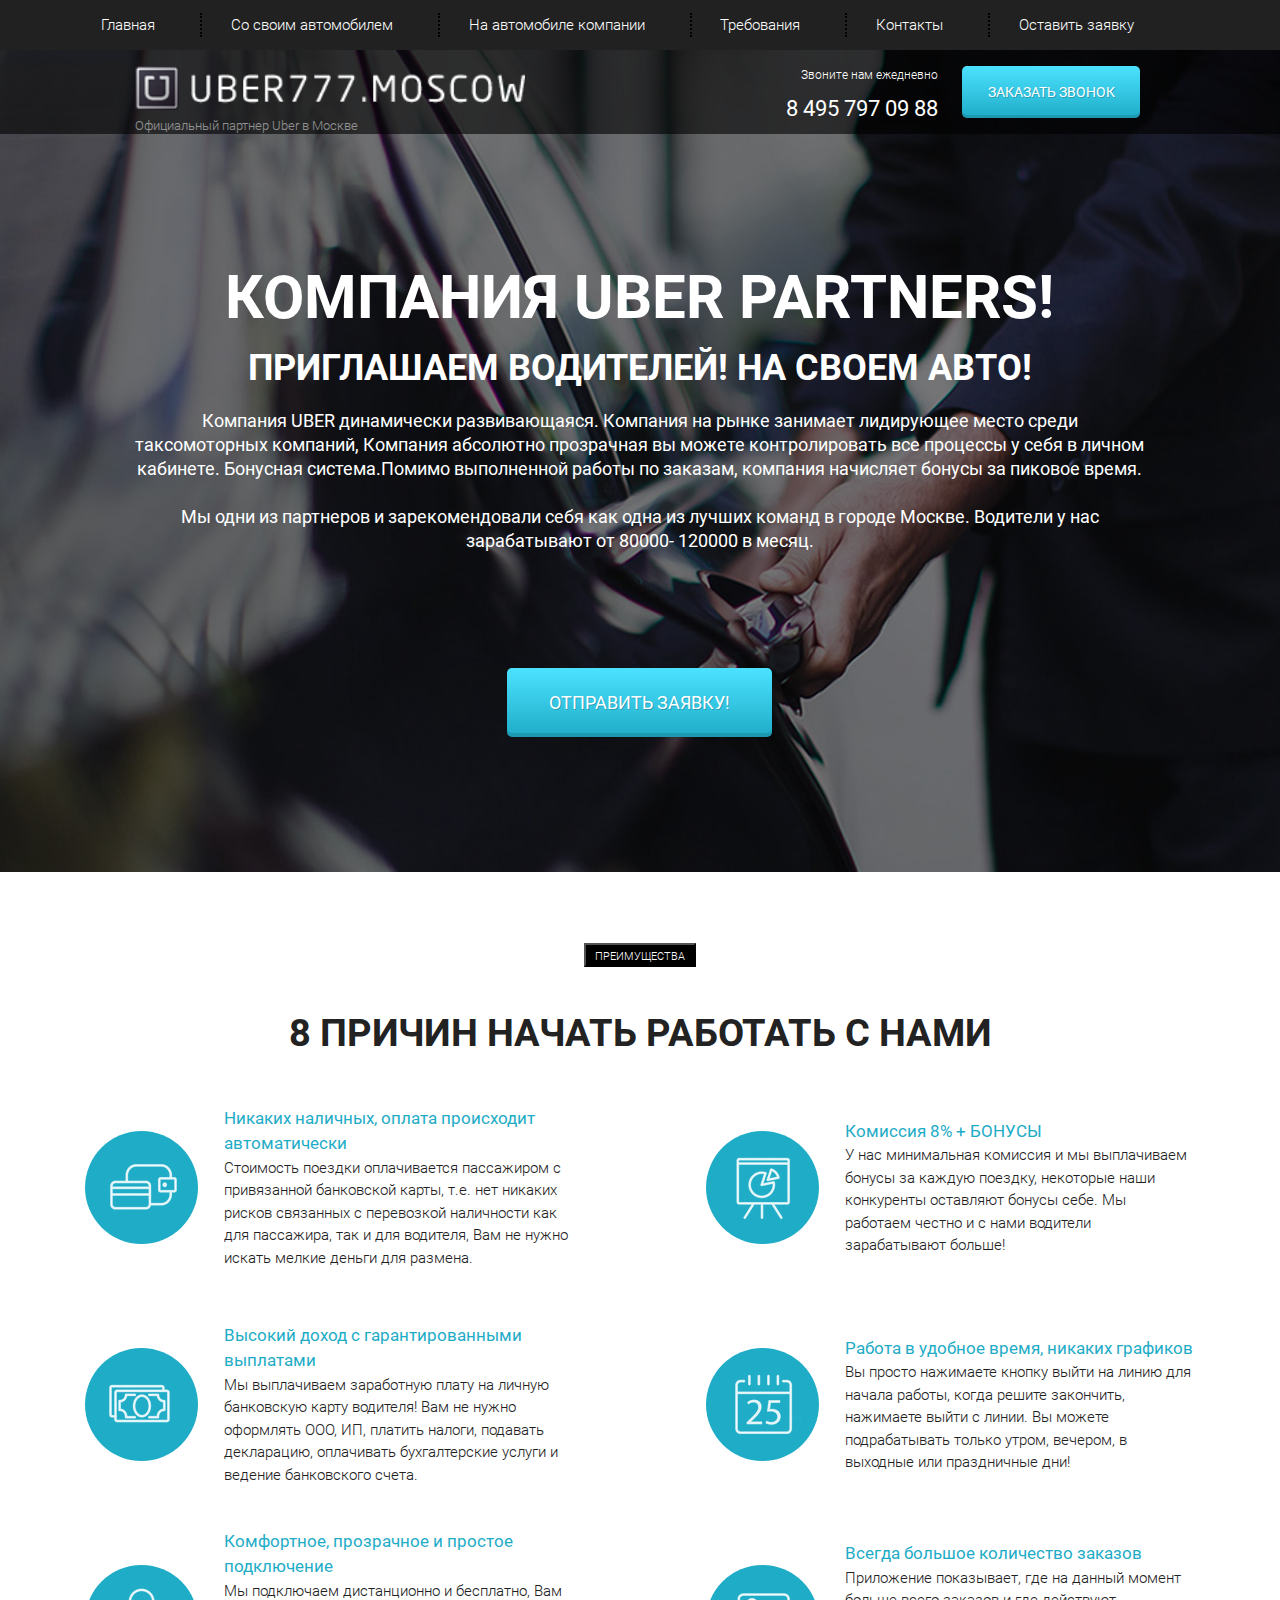
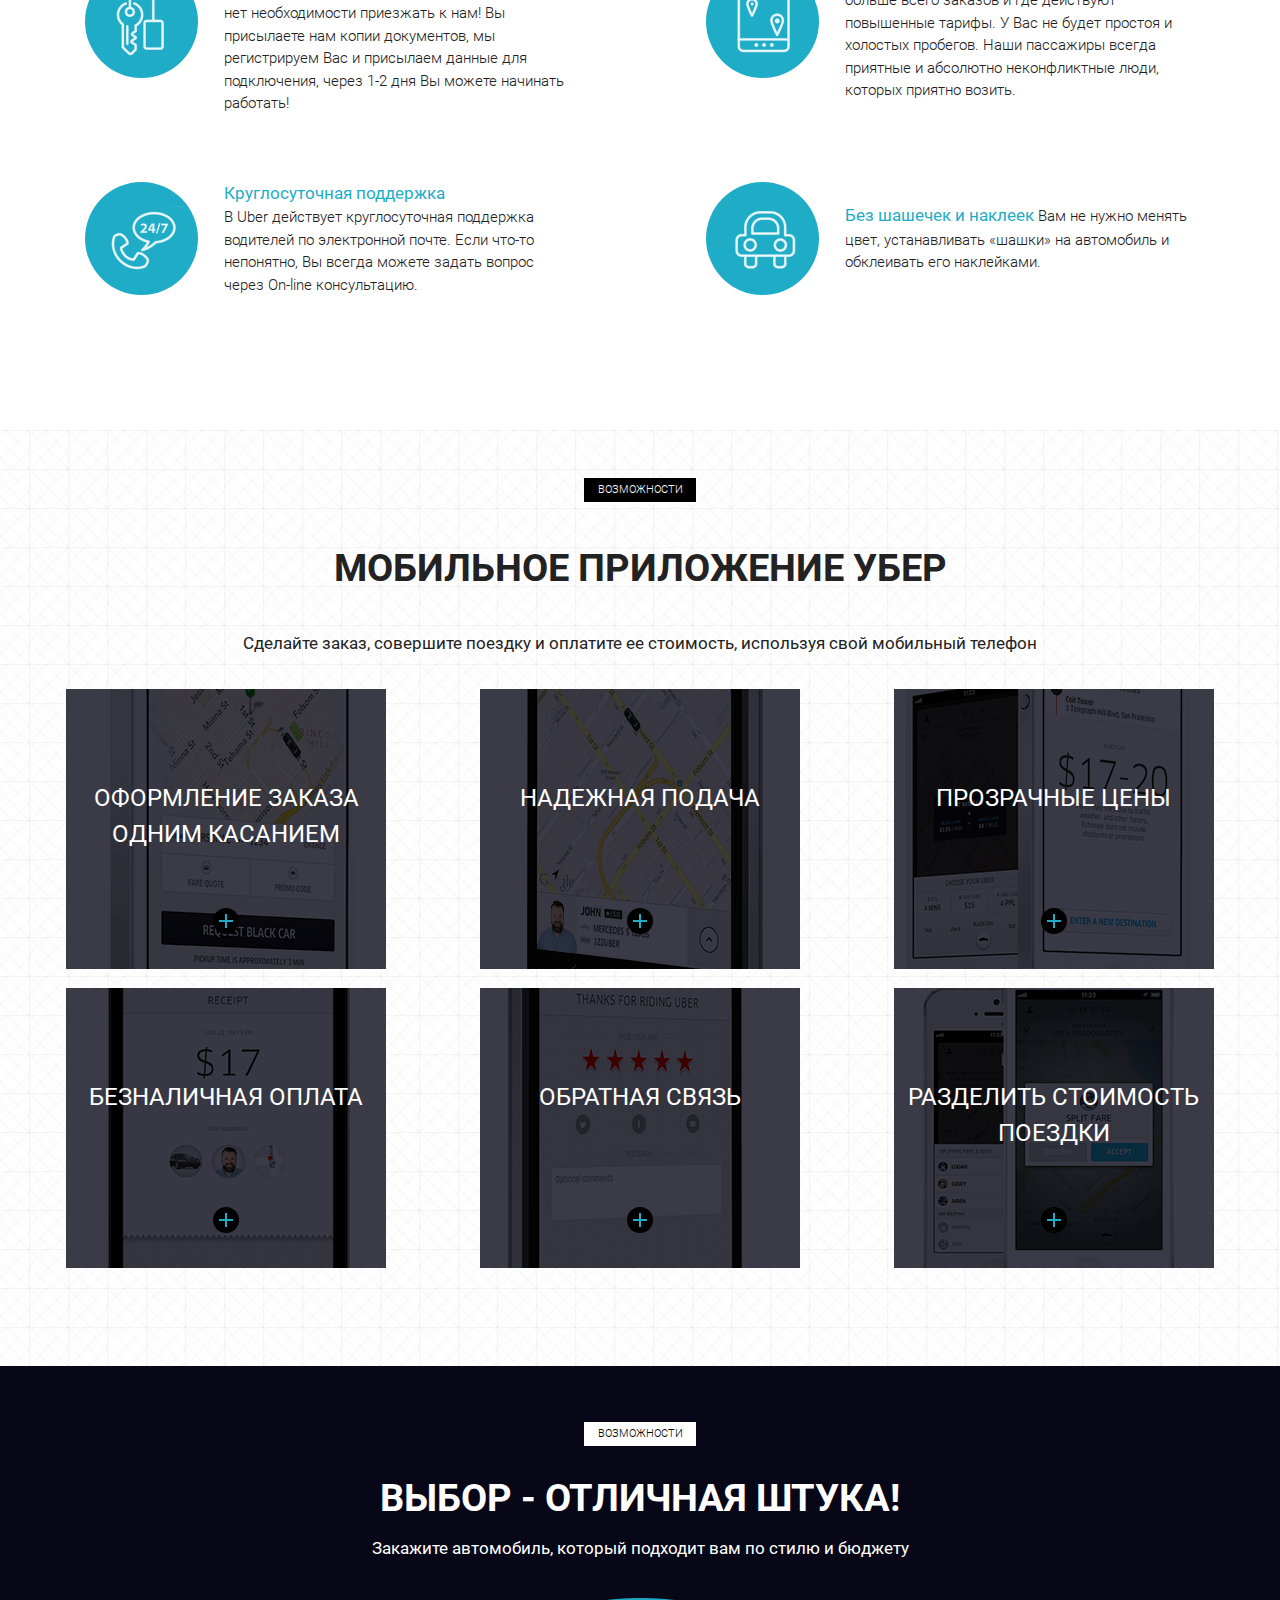
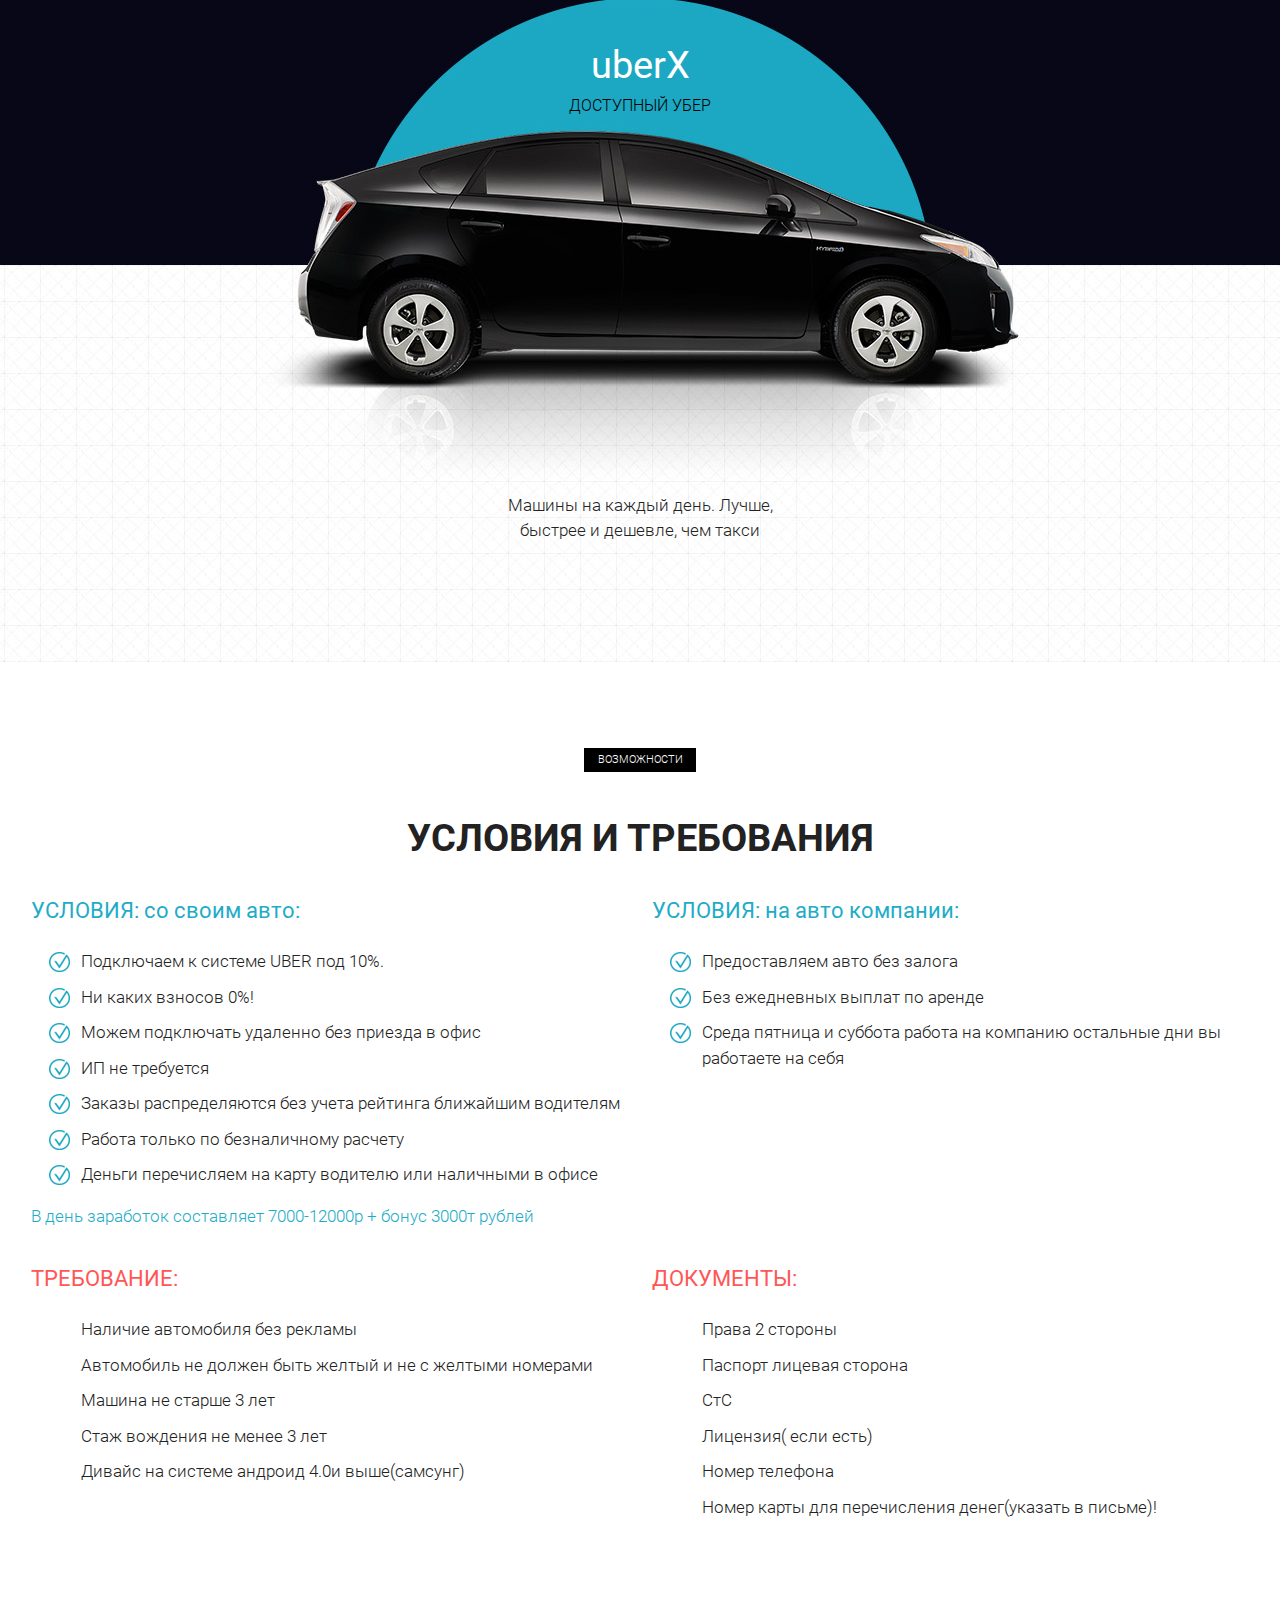
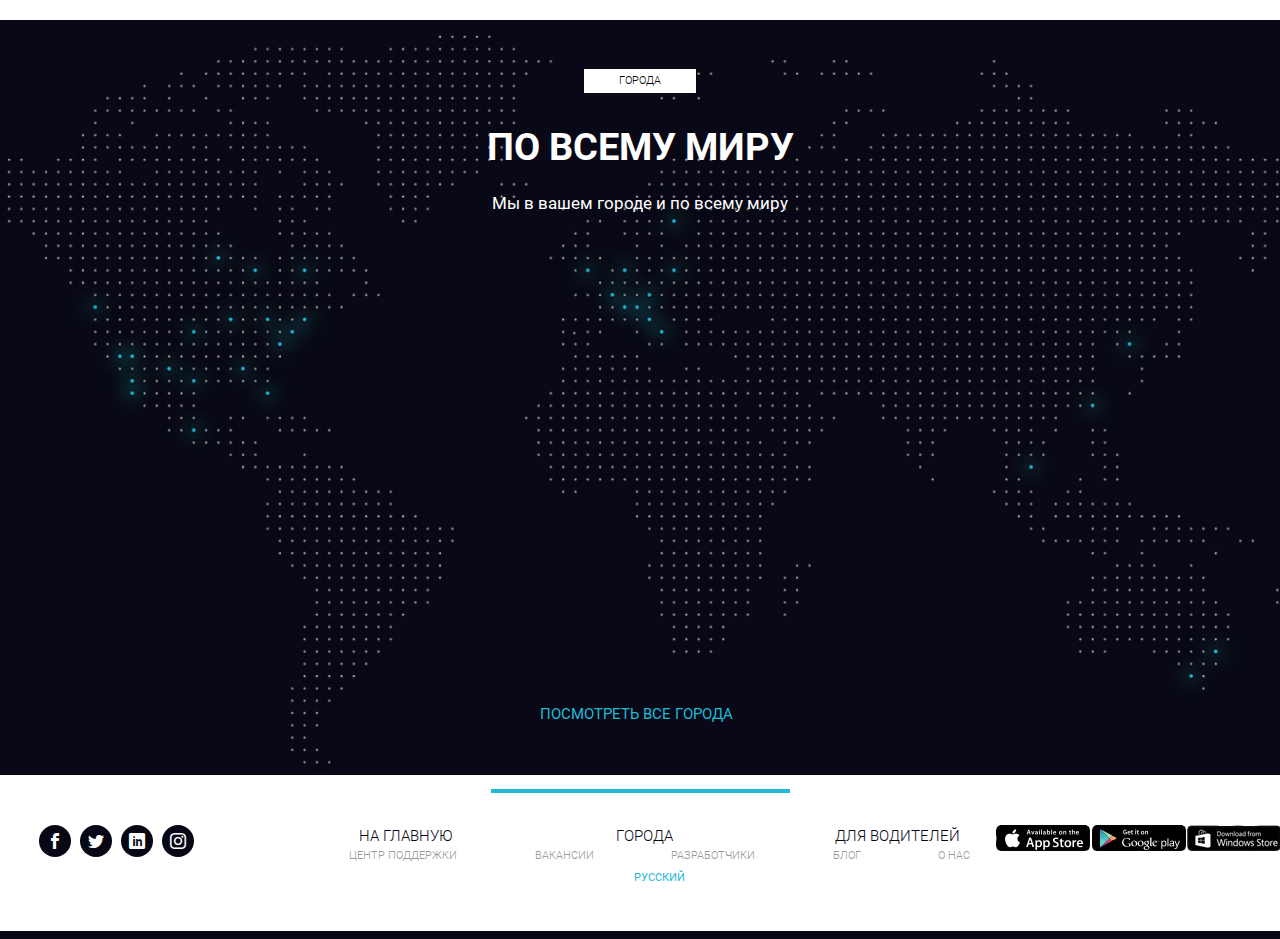
==== index.html @ c5f4f429 "Add files via upload" ====
<!DOCTYPE html>
<html lang="en">
<head>
  <meta charset="UTF-8">
  <meta http-equiv="X-UA-Compatible" content="IE=edge">
  <meta name="viewport" content="width=device-width, initial-scale=1, shrink-to-fit=no">
  <title>Document</title>
  <link rel="shortcut icon" href="img/icons/favicon-32x32.png" type="image/x-icon">
  <link rel="stylesheet" href="css/bootstrap-reboot.min.css">
  <link rel="stylesheet" href="css/bootstrap-grid.min.css">
  <link rel="stylesheet" href="css/fonts.css">
  <link rel="stylesheet" href="css/style.min.css">
</head>
<body>
  <nav>
      <div class="container">
        <ul class="menu">
          <li class="menu_item"><a href="# " class="menu_link">Главная</a></li>
          <li class="menu_item"><a href="#require" class="menu_link">Со своим автомобилем</a></li>
          <li class="menu_item"><a href="#require" class="menu_link">На автомобиле компании</a></li>
          <li class="menu_item"><a href="#" class="menu_link">Требования</a></li>
          <li class="menu_item"><a href="#" class="menu_link">Контакты</a></li>
          <li class="menu_item" id="no_border"><a href="#" class="menu_link">Оставить заявку</a></li>
        </ul>
      </div>
      <div class="hamburger">
        <span></span>
        <span></span>
        <span></span>
      </div>
    </nav>
  <header>
    <div class="subheader">
      <div class="container">
        <div class="row">
          <div class="col-6 col-md-4 offset-md-0 col-lg-4 offset-lg-1">
            <a href="#" class="subheader_logo"><img src="img/uber777_icon.png" alt="logo"></a>
            <div class="xxs-hidden subheader_official">Официальный партнер Uber в Москве</div>
          </div>
          <div class="xs-hidden col-md-3 offset-md-1 col-lg-2 offset-lg-2">
            <div class="subheader_call">Звоните нам ежедневно</div>
            <a href="tel:+74957970988" class="subheader_call_link">8 495 797 09 88</a>
          </div>
          <div class="col-6 col-md-3 col-lg-2">
            <a href="tel:+74957970988" class="xs-visible subheader_call_link">8 495 797 09 88</a>
            <button class="subheader_btn">
              <span class="s_btn_txt">заказать звонок</span> 
            </button>
          </div>
        </div>
      </div>
    </div>
  </header>

  <section class="promo">
    <div class="container">
      <div class="row">
        <div class="col-md-12 col-lg-10 offset-lg-1">
          <h1 class="promo_header">
            КОМПАНИЯ UBER PARTNERS!</h1>
          <h2 class="promo_subheader">ПРИГЛАШАЕМ ВОДИТЕЛЕЙ! НА СВОЕМ АВТО!</h2>
          <div class="xxs-hidden promo_descr">Компания UBER динамически развивающаяся. Компания 
              на рынке занимает лидирующее место среди таксомоторных компаний, Компания 
              абсолютно прозрачная вы можете контролировать все процессы у себя в личном 
              кабинете. Бонуcная система.Помимо выполненной работы по заказам, компания 
              начисляет бонусы за пиковое время.
              <br><br>
              Мы одни из партнеров и зарекомендовали себя как одна из лучших команд в 
              городе Москве. Водители у нас зарабатывают от 80000- 120000 в месяц.
          </div>
          <button class="promo_btn">ОТПРАВИТЬ ЗАЯВКУ!</button>
        </div>
      </div>
    </div>
  </section>
  <section class="advantages">
    <div class="container">
      <button class="label">преимущества</button>
      <h2 class="title">8 причин начать работать с нами</h2>
      <div class="row">
        <div class="col-12 col-md-6">
          <div class="adv_itm"><div class="adv_round"><img src="img/icons/adv_icons/1_icon.png" alt="icon" class="adv_icon"></div>
          <div class="adv_descr"><span class="adv_subh">Никаких наличных, оплата происходит автоматически</span>  <br>
          Стоимость поездки оплачивается пассажиром с привязанной 
          банковской карты, т.е. нет никаких рисков связанных с 
          перевозкой наличности как для пассажира, так и для 
          водителя, Вам не нужно искать мелкие деньги для размена.
          </div>
        </div>
          <div class="adv_itm"><div class="adv_round"><img src="img/icons/adv_icons/2_icon.png" alt="icon" class="adv_icon"></div>
           <div class="adv_descr"><span class="adv_subh">Высокий доход с гарантированными выплатами</span> <br>
          Мы выплачиваем заработную плату на личную банковскую карту водителя! Вам 
          не нужно оформлять ООО, ИП, платить налоги, подавать декларацию, оплачивать 
          бухгалтерские услуги и ведение банковского счета.
          </div>
        </div>
          <div class="adv_itm"><div class="adv_round"><img src="img/icons/adv_icons/3_icon.png" alt="icon" class="adv_icon"></div>
            <div class="adv_descr"><span class="adv_subh">Комфортное, прозрачное и простое подключение</span>  <br>
            Мы подключаем дистанционно и бесплатно, Вам нет необходимости приезжать к нам! 
            Вы присылаете нам копии документов, мы регистрируем Вас и присылаем данные для 
            подключения, через 1-2 дня Вы можете начинать работать!
            </div>
          </div>
          <div class="adv_itm"><div class="adv_round"><img src="img/icons/adv_icons/4_icon.png" alt="icon" class="adv_icon"></div>
            <div class="adv_descr"><span class="adv_subh">Круглосуточная поддержка</span> <br>
            В Uber действует круглосуточная поддержка водителей по электронной почте. 
            Если что-то непонятно, Вы всегда можете задать вопрос через On-line консультацию.
            </div>
          </div>
        </div>
        <div class="col-12 col-md-6">
          <div class="adv_itm"><div class="adv_round"><img src="img/icons/adv_icons/5_icon.png" alt="icon" class="adv_icon"></div>
            <div class="adv_descr"><span class="adv_subh">Комиссия 8% + БОНУСЫ</span> <br>
            У нас минимальная комиссия и мы выплачиваем бонусы за каждую поездку, 
            некоторые наши конкуренты оставляют бонусы себе. Мы работаем честно 
            и с нами водители зарабатывают больше!
            </div>
          </div>
          <div class="adv_itm"><div class="adv_round"><img src="img/icons/adv_icons/6_icon.png" alt="icon" class="adv_icon"></div>
            <div class="adv_descr"><span class="adv_subh">Работа в удобное время, никаких графиков</span> <br>
            Вы просто нажимаете кнопку выйти на линию для начала работы, когда решите закончить, 
            нажимаете выйти с линии. Вы можете подрабатывать только утром, вечером, в выходные 
            или праздничные дни!
            </div>
          </div>
          <div class="adv_itm"><div class="adv_round"><img src="img/icons/adv_icons/7_icon.png" alt="icon" class="adv_icon"></div>
            <div class="adv_descr"><span class="adv_subh">Всегда большое количество заказов</span> <br>
            Приложение показывает, где на данный момент больше всего заказов и где действуют 
            повышенные тарифы. У Вас не будет простоя и холостых пробегов. Наши пассажиры 
            всегда приятные и абсолютно неконфликтные люди, которых приятно возить.
            </div>
          </div>
          <div class="adv_itm"><div class="adv_round"><img src="img/icons/adv_icons/8_icon.png" alt="icon" class="adv_icon"></div>
            <div class="adv_descr"><span class="adv_subh">Без шашечек и наклеек</span> 
            Вам не нужно менять цвет, устанавливать «шашки» на автомобиль и обклеивать его наклейками.
            </div>
          </div>
        </div>
      </div>
    </div>
  </section>

  <section class="mbl">
    <div class="container">
      <div class="label">Возможности</div>
      <h2 class="title">мобильное приложение убер</h2>
      <div class="subtitle">Сделайте заказ, совершите поездку и 
        оплатите ее стоимость, используя свой мобильный телефон</div>
        <div class="row">
          <div class="col-md-4">
            <div class="mbl_itm mbl_itm_1">
              <div class="mbl_itm_sbtl">оформление заказа одним касанием</div>
              <div class="mbl_itm_pls"></div>
            </div>
          </div>
          <div class="col-md-4">
            <div class="mbl_itm mbl_itm_2">
              <div class="mbl_itm_sbtl">надежная подача</div>
              <div class="mbl_itm_pls"></div>
            </div>
          </div>
          <div class="col-md-4">
            <div class="mbl_itm mbl_itm_3">
              <div class="mbl_itm_sbtl">прозрачные цены</div>
              <div class="mbl_itm_pls"></div>
            </div>
          </div>
          <div class="col-md-4">
            <div class="mbl_itm mbl_itm_4">
              <div class="mbl_itm_sbtl">безналичная оплата</div>
              <div class="mbl_itm_pls"></div>
            </div>
          </div>
          <div class="col-md-4">
            <div class="mbl_itm mbl_itm_5">
              <div class="mbl_itm_sbtl">обратная связь</div>
              <div class="mbl_itm_pls"></div>
            </div>
          </div>
          <div class="col-md-4">
            <div class="mbl_itm mbl_itm_6">
              <div class="mbl_itm_sbtl">разделить
                стоимость поездки</div>
              <div class="mbl_itm_pls"></div>
            </div>
          </div>
        </div>
    </div>
  </section>

  <section class="oppies">
    <div class="container">
      <div class="label">Возможности</div>
      <h2 class="xxs-hidden title">Выбор - отличная штука!</h2>
      <div class="xxs-hidden subtitle">Закажите автомобиль, который подходит вам по стилю и бюджету</div>
      <div class="sbsbtl">uberX</div>
      <div class="sbsbtl_2">доступный убер</div>
      <div class="undtl">Машины на каждый день.
        Лучше, быстрее и дешевле, чем такси</div>
    </div>

  </section>

  <section class="require" id="require">
    <div class="container">
      <div class="label">Возможности</div>
      <h2 class="title">условия и требования</h2>
      <div class="row">
        <div class="col-md-6">
          <div class="require_title">УСЛОВИЯ: со своим авто:
            </div>
          <ul class="require_list">
            <li>Подключаем к системе UBER под 10%.</li>
            <li>Ни каких взносов 0%!</li>
            <li>Можем подключать удаленно без приезда в офис</li>
            <li>ИП не требуется</li>
            <li>Заказы распределяются без учета рейтинга ближайшим водителям</li>
            <li>Работа только по безналичному расчету</li>
            <li>Деньги перечисляем на карту водителю или наличными в офисе</li>
          </ul>
          <div class="require_undttl">В день заработок составляет 7000-12000р + бонус 3000т рублей</div>
        </div>
        <div class="col-md-6">
          <div class="require_title">УСЛОВИЯ: на авто компании:</div>
          <ul class="require_list">
            <li>Предоставляем авто без залога</li>
            <li>Без ежедневных выплат по аренде</li>
            <li>Cреда пятница и суббота работа на компанию остальные дни вы работаете на себя</li>
          </ul>
        </div>
        <div class="col-md-6 bloody">
          <div class="require_title">ТРЕБОВАНИЕ:</div>
          <ul class="require_list">
            <li>Наличие автомобиля без рекламы</li>
            <li>Автомобиль не должен быть желтый и не с желтыми номерами</li>
            <li>Машина не старше 3 лет</li>
            <li>Стаж вождения не менее 3 лет</li>
            <li>Дивайс на системе андроид 4.0и выше(самсунг)</li>
          </ul>
        </div>
        <div class="col-md-6 bloody">
          <div class="require_title">ДОКУМЕНТЫ:</div>
          <ul class="require_list">
            <li>Права 2 стороны</li>
            <li>Паспорт лицевая сторона</li>
            <li>СтС</li>
            <li>Лицензия( если есть)</li>
            <li>Номер телефона</li>
            <li>Номер карты для перечисления денег(указать в письме)!</li>
          </ul>
        </div>
      </div>
    </div>
  </section>

  <section class="cities">
    <div class="container">
      <div class="label">города</div>
      <h2 class="title">По всему миру</h2>
      <div class="subtitle">Мы в вашем городе и по всему миру</div>
      <div class="acity"><a href="#" class="acit">посмотреть все города</a></div>
    </div>
  </section>
  <footer>
    <div class="bline"></div>
    <div class="container">
      <div class="footer_fblock1">
        <a href="#" class="round_sm"><span class="icon-facebook sm_ico"></span></a>
        <a href="#" class="round_sm"><span class="icon-twitter sm_ico"></span></a>
        <a href="#" class="round_sm"><span class="icon-linkedin sm_ico"></span></a>
        <a href="#" class="round_sm"><span class="icon-instagram sm_ico"></span></i></a>

      </div>
      <div class="footer_fblock2">
        <div class="black">
          <a href="#" class="black_link">на главную</a>
          <a href="#" class="black_link">города</a>
          <a href="#" class="black_link last">для водителей</a>
        </div>
        <div class="grey">
          <a href="#" class="grey_link">центр поддержки</a>
          <a href="#" class="grey_link">вакансии</a>
          <a href="#" class="grey_link">разработчики</a>
          <a href="#" class="grey_link">блог</a>
          <a href="#" class="grey_link last">о нас</a>
        </div>
        <div class="b">
          <a href="#" class="b_link">русский</a>
        </div>
      </div>
      <div class="footer_fblock3">
        <a href="#" class="app_dwld_links"><img src="img/aplle_store.png" alt="icon"></a>
        <a href="#" class="app_dwld_links"><img src="img/google_play.png" alt="icon"></a>
        <a href="#" class="app_dwld_links"><img src="img/windows_store.png" alt="icon"></a>
      </div>
    </div>
  </footer>
  <div class="black_line"></div>
  <script src="js/script.js"></script>
</body>
</html>
---- css/fonts.css ----
@font-face {
  font-family: 'icomoon';
  src:  url('../fonts/icomoon.eot?31qfgl');
  src:  url('../fonts/icomoon.eot?31qfgl#iefix') format('embedded-opentype'),
    url('../fonts/icomoon.ttf?31qfgl') format('truetype'),
    url('../fonts/icomoon.woff?31qfgl') format('woff'),
    url('../fonts/icomoon.svg?31qfgl#icomoon') format('svg');
  font-weight: normal;
  font-style: normal;
  font-display: block;
}

[class^="icon-"], [class*=" icon-"] {
  /* use !important to prevent issues with browser extensions that change fonts */
  font-family: 'icomoon' !important;
  speak: never;
  font-style: normal;
  font-weight: normal;
  font-variant: normal;
  text-transform: none;
  line-height: 1;

  /* Better Font Rendering =========== */
  -webkit-font-smoothing: antialiased;
  -moz-osx-font-smoothing: grayscale;
}

.icon-facebook:before {
  content: "\ea90";
}
.icon-instagram:before {
  content: "\ea92";
}
.icon-twitter:before {
  content: "\ea96";
}
.icon-linkedin:before {
  content: "\eac9";
}
---- css/style.min.css ----
*{font-family:"Roboto",sans-serif}@font-face{font-family:"Roboto";src:url("../fonts/Roboto-Bold.eot");src:url("../fonts/Roboto-Bold.eot?#iefix") format("embedded-opentype"),url("../fonts/Roboto-Bold.woff") format("woff"),url("../fonts/Roboto-Bold.ttf") format("truetype");font-weight:700;font-style:normal}@font-face{font-family:"Roboto";src:url("../fonts/Roboto-Light.eot");src:url("../fonts/Roboto-Light.eot?#iefix") format("embedded-opentype"),url("../fonts/Roboto-Light.woff") format("woff"),url("../fonts/Roboto-Light.ttf") format("truetype");font-weight:300;font-style:normal}@font-face{font-family:"Roboto";src:url("../fonts/Roboto-Regular.eot");src:url("../fonts/Roboto-Regular.eot?#iefix") format("embedded-opentype"),url("../fonts/Roboto-Regular.woff") format("woff"),url("../fonts/Roboto-Regular.ttf") format("truetype");font-weight:400;font-style:normal}nav{position:fixed;width:100%;height:50px;background-color:#212121;z-index:5}.hamburger{display:none}.menu{margin:0;list-style-type:none;display:-webkit-box;display:-ms-flexbox;display:flex;-webkit-box-pack:justify;-ms-flex-pack:justify;justify-content:space-between;padding:13px 70px;list-style-type:none}.menu_item{border-right:2px dotted #000;padding-right:45px;height:100%}.menu_item:last-child{border-right:0}.menu_link{font-size:15px;font-weight:300;color:#fff;text-decoration:none}.menu_link:hover{text-decoration:underline}header{position:relative;height:50px}.subheader{position:absolute;width:100%;height:84px;background-color:rgba(0,0,0,.6);top:50px}.subheader .subheader_official{opacity:.5;font-size:13px;font-weight:100;color:#fff;margin-top:6px}.subheader .subheader_logo{max-width:100%;margin-top:16px;display:block}.subheader .subheader_logo img{width:100%}.subheader .subheader_call{margin-top:16px;font-size:12px;font-weight:300;color:#fff;text-align:right}.subheader .subheader_call_link{font-size:22px;font-weight:400;text-transform:uppercase;color:#fff;margin-top:8px;text-decoration:none;text-align:right;display:block}.subheader .subheader_call_link:hover{text-decoration:underline}.subheader .subheader_btn{width:178px;height:52px;background-image:-webkit-gradient(linear, left bottom, left top, from(#1eacc7), to(#4ce2ff));background-image:linear-gradient(0deg, #1eacc7 0%, #4ce2ff 100%);-webkit-box-shadow:inset 0px -3px 0px 0px rgba(0,0,0,.11);box-shadow:inset 0px -3px 0px 0px rgba(0,0,0,.11);margin-top:16px;border:none;border-radius:5px}.subheader .subheader_btn:hover{background-image:none;background-color:#1eacc7}.subheader .s_btn_txt{font-size:14px;font-weight:400;text-transform:uppercase;text-shadow:1px 1px 0px rgba(0,0,0,.2);color:#fff}.promo{min-height:800px;background:url(..//img/bg_first.jpg) center center/cover no-repeat;padding:151px 0 135px 0}.promo .promo_header{margin:0;margin-top:67px;font-size:60px;font-weight:700;text-transform:uppercase;color:#fff;text-align:center;line-height:60px}.promo .promo_subheader{margin:0;margin-top:22px;font-size:36px;font-weight:700;text-transform:uppercase;color:#fff;text-align:center;line-height:36px}.promo .promo_descr{margin-top:23px;font-size:18px;font-weight:400;color:#fff;text-align:center;line-height:24px}.promo .promo_btn{display:block;margin:0 auto;margin-top:115px;width:265px;height:69px;background-image:-webkit-gradient(linear, left bottom, left top, from(#1eacc7), to(#4ce2ff));background-image:linear-gradient(0deg, #1eacc7 0%, #4ce2ff 100%);border:none;-webkit-box-shadow:inset 0px -4px 0px 0px rgba(0,0,0,.11);box-shadow:inset 0px -4px 0px 0px rgba(0,0,0,.11);border-radius:5px;font-size:18px;font-weight:400;text-transform:uppercase;text-shadow:1px 1px 0px rgba(0,0,0,.2);color:#fff}.promo .promo_btn:hover{background-image:none;background-color:#1eacc7}.label{width:112px;height:24px;background-color:#000;display:block;margin:0 auto;font-size:11px;font-weight:100;text-transform:uppercase;color:#fff;text-align:center;padding:4px 0 0 0}.title{font-size:38px;font-weight:700;text-transform:uppercase;color:#222;text-align:center;margin-top:44px;margin-bottom:40px}.subtitle{font-size:17px;font-weight:400;color:#222;text-align:center}.advantages{min-height:900px;background-color:#fff;padding:71px 0 65px 0}.advantages .adv_itm{display:-webkit-box;display:-ms-flexbox;display:flex;-webkit-box-pack:center;-ms-flex-pack:center;justify-content:center;-webkit-box-align:center;-ms-flex-align:center;align-items:center;margin-bottom:35px;height:182px}.advantages .adv_round{width:113px;height:113px;background-color:#1eacc7;border-radius:100%;display:-webkit-box;display:-ms-flexbox;display:flex;-webkit-box-pack:center;-ms-flex-pack:center;justify-content:center;-webkit-box-align:center;-ms-flex-align:center;align-items:center;margin:0}.advantages .adv_descr{width:350px;margin-left:26px;font-size:15px;font-weight:300;color:#202020}.advantages .adv_subh{font-size:17px;font-weight:400;color:#1eacc7}.mbl{min-height:864px;padding:48px 0 79px 0;background:url("../img/mobile_bg.jpg") center center/cover no-repeat}.mbl .row{margin-top:32px}.mbl_itm{width:320px;height:280px;margin:0 auto;margin-bottom:19px;padding:91px 0 0 0;position:relative}.mbl_itm_1{background:url("../img/icons/mobile_icons/1_mobile.png") center center/cover no-repeat}.mbl_itm_2{background:url("../img/icons/mobile_icons/2_mobile.png") center center/cover no-repeat}.mbl_itm_3{background:url("../img/icons/mobile_icons/3_mobile.png") center center/cover no-repeat}.mbl_itm_4{background:url("../img/icons/mobile_icons/4_mobile.png") center center/cover no-repeat}.mbl_itm_5{background:url("../img/icons/mobile_icons/5_mobile.png") center center/cover no-repeat}.mbl_itm_6{background:url("../img/icons/mobile_icons/6_mobile.png") center center/cover no-repeat}.mbl_itm_sbtl{font-size:24px;font-weight:400;text-transform:uppercase;color:#fff;text-align:center}.mbl_itm_pls{width:26px;height:26px;background-color:#000;border-radius:100%;margin:0 auto;display:-webkit-box;display:-ms-flexbox;display:flex;-webkit-box-pack:center;-ms-flex-pack:center;justify-content:center;-webkit-box-align:center;-ms-flex-align:center;align-items:center;position:absolute;bottom:35px;left:50%;-webkit-transform:translateX(-50%);transform:translateX(-50%);cursor:pointer}.mbl_itm_pls::before{content:"";display:block;width:14px;height:2px;background-color:#1eacc7;-webkit-transition:.5s;transition:.5s}.mbl_itm_pls::after{content:"";display:block;width:2px;height:14px;background-color:#1eacc7;position:absolute;left:50%;-webkit-transform:translateX(-50%);transform:translateX(-50%);-webkit-transition:.5s;transition:.5s}.mbl_itm_pls:hover:before,.mbl_itm_pls:hover::after{background-color:#ff5656}.oppies{background:url("../img/car_bg.jpg") center center/cover no-repeat;padding:56px 0 0 0;min-height:896px}.oppies .label{background-color:#fff;color:#000}.oppies .title{margin-top:30px;color:#fff;margin-bottom:0}.oppies .subtitle{color:#fff;text-align:center;margin-top:15px}.oppies .sbsbtl{font-size:38px;font-weight:400;text-align:center;margin-top:75px;color:#fff}.oppies .sbsbtl_2{font-size:16px;font-weight:300;text-transform:uppercase;color:#000;text-align:center}.oppies .undtl{font-size:17px;font-weight:300;color:#222;text-align:center;width:300px;display:block;margin:0 auto;margin-top:375px}.require{padding:86px 0 84px 0}.require .title{margin-bottom:0}.require_title{font-size:22px;font-weight:400;color:#1eacc7;margin-top:33px}.require_list{font-size:17px;font-weight:300;color:#222;list-style-type:none;padding-left:50px;margin-top:22px}.require_list li{margin-bottom:10px;position:relative}.require_list li::before{content:"";position:absolute;left:-32px;top:3px;display:inline-block;vertical-align:middle;width:21px;height:20px;background:url("../img/blue_V.png") center center/cover no-repeat}.require_undttl{font-size:17px;font-weight:300;color:#1eacc7}.require .bloody .require_title{color:#ff5656}.require .bloody .require_list li::before{background:url("../img/red_V.png") center center/cover no-repeat}.cities{padding:49px 0 49px 0;background:url("../img/bot_bg_world.jpg") center center/cover no-repeat}.cities .label{background-color:#fff;color:#000}.cities .title{margin-top:32px;color:#fff;margin-bottom:0}.cities .subtitle{color:#fff;text-align:center;margin-top:20px;margin-bottom:486px}.cities .acity{display:block;margin:0 auto;width:200px}.cities a{font-size:15px;font-weight:400;text-transform:uppercase;color:#1fbad6;text-decoration:none}footer{min-height:156px;background-color:#fff;padding:14px 0 0 0}footer .bline{width:299px;height:4px;background-color:#1fbad6;display:block;margin:0 auto}footer .container{display:-webkit-box;display:-ms-flexbox;display:flex;-webkit-box-pack:justify;-ms-flex-pack:justify;justify-content:space-between;margin:32px 23px 23px 39px;padding:0;-webkit-box-align:start;-ms-flex-align:start;align-items:flex-start}footer .container .footer_fblock1{min-height:30px;display:-webkit-box;display:-ms-flexbox;display:flex;direction:row;-webkit-box-pack:left;-ms-flex-pack:left;justify-content:left;width:25%}footer .container .footer_fblock1 .round_sm{width:32px;height:32px;background-color:#070716;border-radius:100%;margin-right:9px;position:relative}footer .container .footer_fblock1 .round_sm .sm_ico{position:absolute;left:50%;top:50%;-webkit-transform:translate(-50%, -50%);transform:translate(-50%, -50%);-webkit-transition:.5s;transition:.5s;color:#fff}footer .container .footer_fblock2{width:50%}footer .container .footer_fblock2 .black{display:-webkit-box;display:-ms-flexbox;display:flex;-webkit-box-pack:justify;-ms-flex-pack:justify;justify-content:space-between;padding:0 10px;width:100%}footer .container .footer_fblock2 .black .black_link{font-size:15px;font-weight:300;text-transform:uppercase;color:#070716;text-decoration:none;text-align:center;margin:0}footer .container .footer_fblock2 .grey{display:-webkit-box;display:-ms-flexbox;display:flex;-webkit-box-pack:justify;-ms-flex-pack:justify;justify-content:space-between;width:100%;padding-bottom:6px}footer .container .footer_fblock2 .grey .grey_link{font-size:11px;font-weight:300;text-transform:uppercase;color:#999;text-decoration:none;margin-right:21px}footer .container .footer_fblock2 .grey .last{margin-right:0}footer .container .footer_fblock2 .b{display:block;margin:0 auto}footer .container .footer_fblock2 .b .b_link{display:block;margin:0 auto;text-decoration:none;font-size:11px;font-weight:400;text-transform:uppercase;color:#1fbad6;text-align:center}footer .container .footer_fblock3{width:25%;display:-webkit-box;display:-ms-flexbox;display:flex;-webkit-box-pack:end;-ms-flex-pack:end;justify-content:flex-end}.black_line{width:100%;height:8px;background-color:#070716}.subheader .xs-visible{display:none}@media(min-width: 1199px){.container{max-width:97%}}@media(max-width: 1199px){.menu .menu_item{padding-right:20px}.menu .menu_link{font-size:13px}.promo .promo_header{font-size:50px}.row .adv_itm .adv_descr{max-width:280px}.row .mbl_itm{width:280px}footer .container{margin:0 auto}footer .container .footer_fblock1{width:25%}footer .container .footer_fblock2{width:50%}footer .container .footer_fblock3{-webkit-box-orient:vertical;-webkit-box-direction:normal;-ms-flex-direction:column;flex-direction:column;-webkit-box-align:center;-ms-flex-align:center;align-items:center}footer .container .footer_fblock3 .app_dwld_links{width:25%}footer .container .footer_fblock3 .app_dwld_links img{width:100%}.subheader .subheader_call{font-size:11px}.subheader .subheader_call_link{font-size:18px}}@media(max-width: 991px){.container .menu{padding:13px 0}.container .menu_item{padding-right:14px}.container .menu_link{font-size:11px}.container .row .mbl_itm{width:215px}.container .row .subheader_official{font-size:11px}.subheader .subheader_call_link{font-size:20px}.subheader .subheader_btn{width:100%;height:40px;margin-top:21px}.promo .promo_header{font-size:40px}.promo .promo_subheader{font-size:30px}.advantages .adv_itm{-webkit-box-orient:vertical;-webkit-box-direction:normal;-ms-flex-direction:column;flex-direction:column;-webkit-box-pack:start;-ms-flex-pack:start;justify-content:flex-start;height:340px}.advantages .adv_itm .adv_descr{margin-top:20px}}@media(max-width: 767px){.container .xs-hidden{display:none}.container .xs-visible{display:block}.container .menu{position:fixed;-webkit-box-orient:vertical;-webkit-box-direction:normal;-ms-flex-direction:column;flex-direction:column;top:0;left:-100%;width:50%;height:100vh;padding:20px 15px;background-color:rgba(0,0,0,.8);-webkit-box-pack:center;-ms-flex-pack:center;justify-content:center;-webkit-box-align:center;-ms-flex-align:center;align-items:center;-webkit-transition:.5s;transition:.5s}.container .menu_active{left:0}.container .menu_item{padding-right:0;border:0;height:35px}.container .menu_link{font-size:20px}nav .hamburger{display:block;position:absolute;right:10px;top:50%;-webkit-transform:translateY(-50%);transform:translateY(-50%);width:26px;height:12px;padding-top:1px}nav .hamburger span{display:block;height:2px;width:100%;background-color:#fff;margin-bottom:2px;-webkit-transition:.5s;transition:.5s}nav .hamburger_active span{margin-bottom:-2px}nav .hamburger_active span:first-child{-webkit-transform:rotate(-45deg);transform:rotate(-45deg)}nav .hamburger_active span:nth-child(2){display:none}nav .hamburger_active span:nth-child(3){-webkit-transform:rotate(45deg);transform:rotate(45deg)}.subheader .subheader_call_link{font-size:16px;text-align:center;display:block;margin-top:10px}.subheader .subheader_btn{margin:0 auto;display:block;width:200px;height:40px;margin-top:5px}.promo .promo_header{line-height:45px}footer .container{-webkit-box-orient:vertical;-webkit-box-direction:normal;-ms-flex-direction:column;flex-direction:column}footer .container .footer_fblock1{margin-top:22px;width:100%;-webkit-box-ordinal-group:3;-ms-flex-order:2;order:2;-webkit-box-pack:center;-ms-flex-pack:center;justify-content:center}footer .container .footer_fblock2{margin-top:20px;width:100%;-webkit-box-ordinal-group:2;-ms-flex-order:1;order:1;-webkit-box-pack:center;-ms-flex-pack:center;justify-content:center}footer .container .footer_fblock3{margin-top:20px;width:100%;-webkit-box-ordinal-group:4;-ms-flex-order:3;order:3;-webkit-box-pack:center;-ms-flex-pack:center;justify-content:center;-webkit-box-orient:horizontal;-webkit-box-direction:normal;-ms-flex-direction:row;flex-direction:row;margin-bottom:20px}.black_line{display:none}.oppies .sbsbtl{margin-top:0}}@media(max-width: 575px){.container .menu{width:85%}.container .menu .menu_item{width:100%;text-align:center;padding:4px 0 4px 0}.container .menu .menu_link{display:block;font-size:20px}nav{height:30px}header{height:30px}.subheader{height:60px;top:30px}.subheader .subheader_call_link{font-size:12px;margin-top:10px}.subheader .subheader_btn{width:110px;height:22px;margin-top:5px}.subheader .subheader_btn span{font-size:10px;display:block}.promo{padding-bottom:32px;min-height:400px}.promo .promo_btn{width:216px;height:56px}.promo .promo_header{font-size:30px;padding:0 27px 0 27px}.promo .promo_subheader{font-size:20px}.xxs-hidden{display:none}.title{font-size:16px;margin-top:15px;margin-bottom:0}.adv_itm{margin-top:22px}.adv_itm:nth-child(4){height:270px}.row .col-12:last-child .adv_itm:first-child{height:300px}.row .col-12:last-child .adv_itm:last-child{height:227px;margin-bottom:24px}.advantages{padding:22px 0 0 0}.mbl{background:#fff}.mbl .subtitle{font-size:14px}.mbl .container .mbl_itm{width:290px;height:254px;padding:81px 48px 0 48px}.mbl .container .mbl_itm_sbtl{font-size:18px}.oppies{background:url("../img/micro_auto_bg.jpg") center center/cover no-repeat;height:390px;min-height:390px;padding:25px 0 0 0}.oppies .sbsbtl{margin-top:45px;font-size:16px}.oppies .sbsbtl_2{font-size:10px;font-weight:400}.oppies .undtl{font-size:17px;color:#fff;margin-top:150px;width:250px}.require{padding:25px 0 25px 0}.require_title{font-size:16px}.require_list{font-size:14px;padding-left:30px}.require_undttl{font-size:14px}.cities .subtitle{font-size:14px}footer .container .footer_fblock2 .black .black_link{font-weight:400}footer .container .footer_fblock2 .grey{-ms-flex-wrap:wrap;flex-wrap:wrap;padding:0 38px 0 38px}footer .container .footer_fblock2 .grey .grey_link{margin-right:0}footer .bline{width:253px}}/*# sourceMappingURL=style.min.css.map */
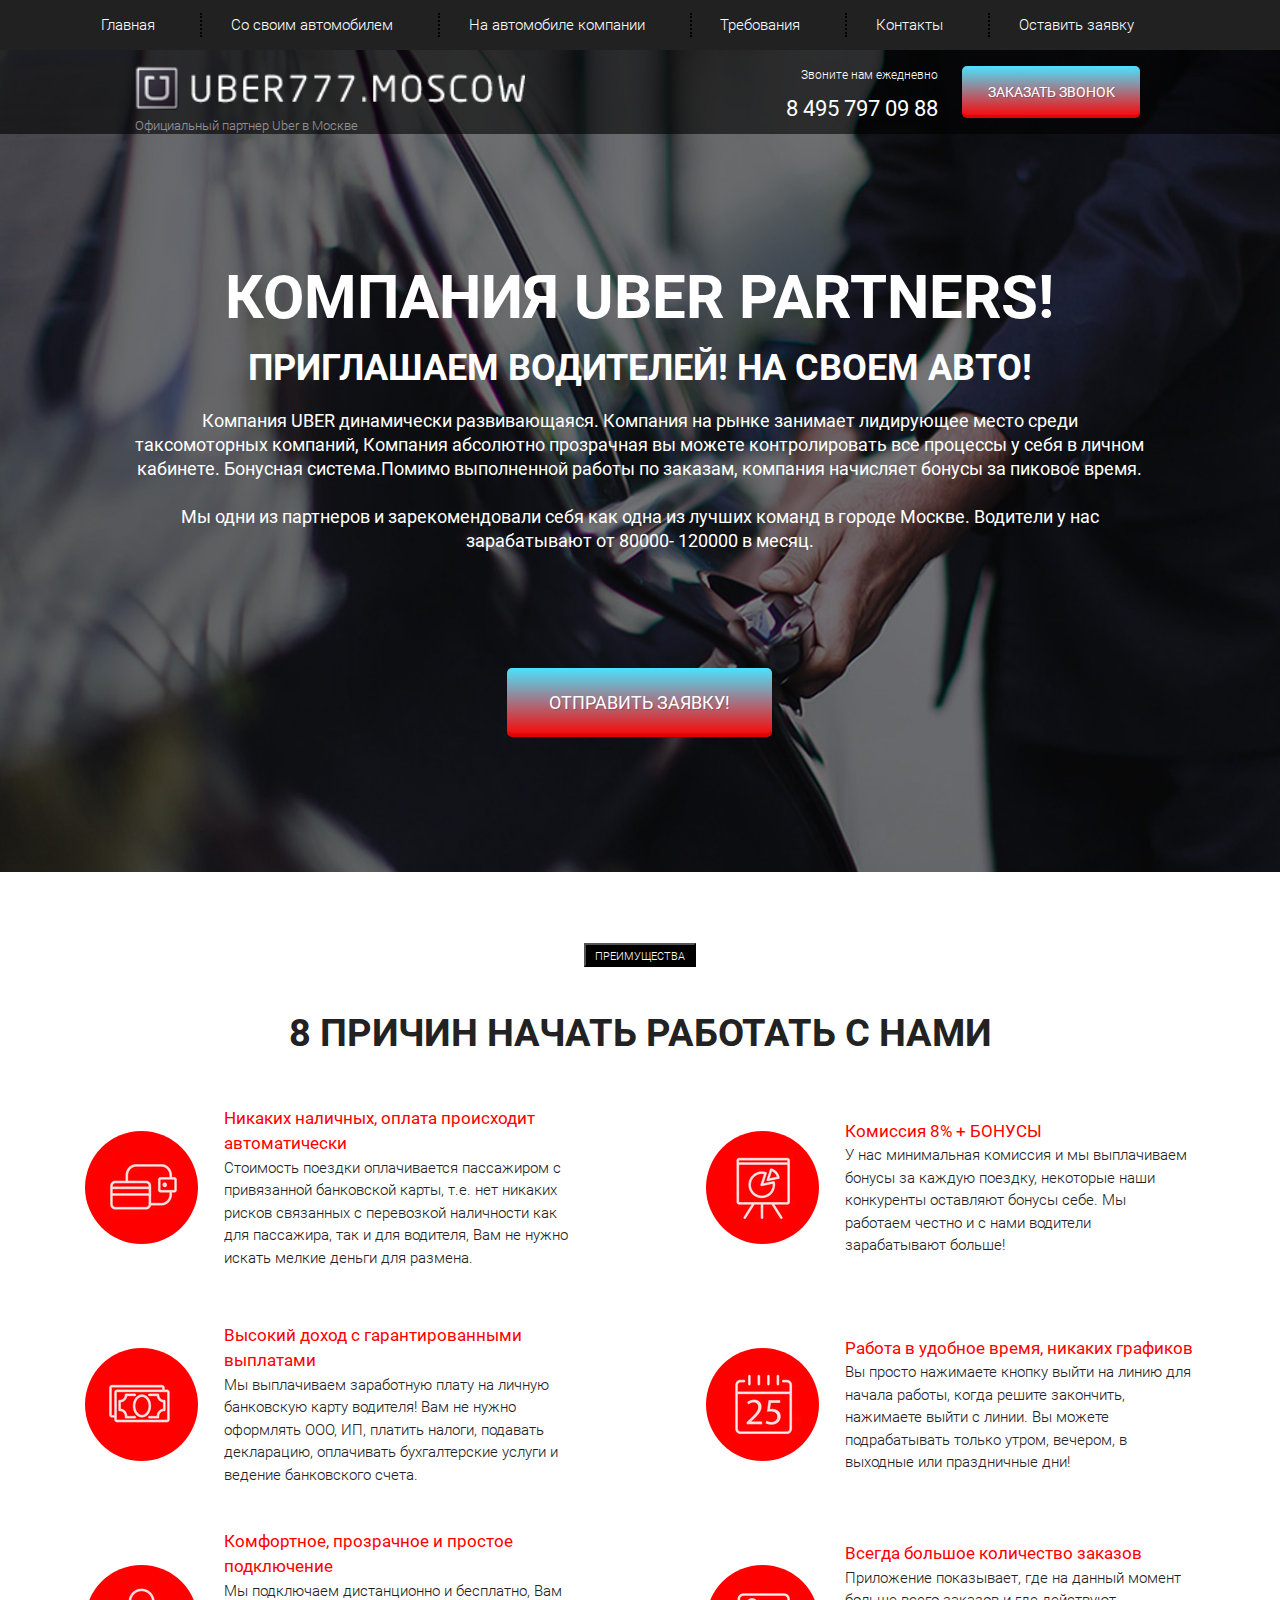
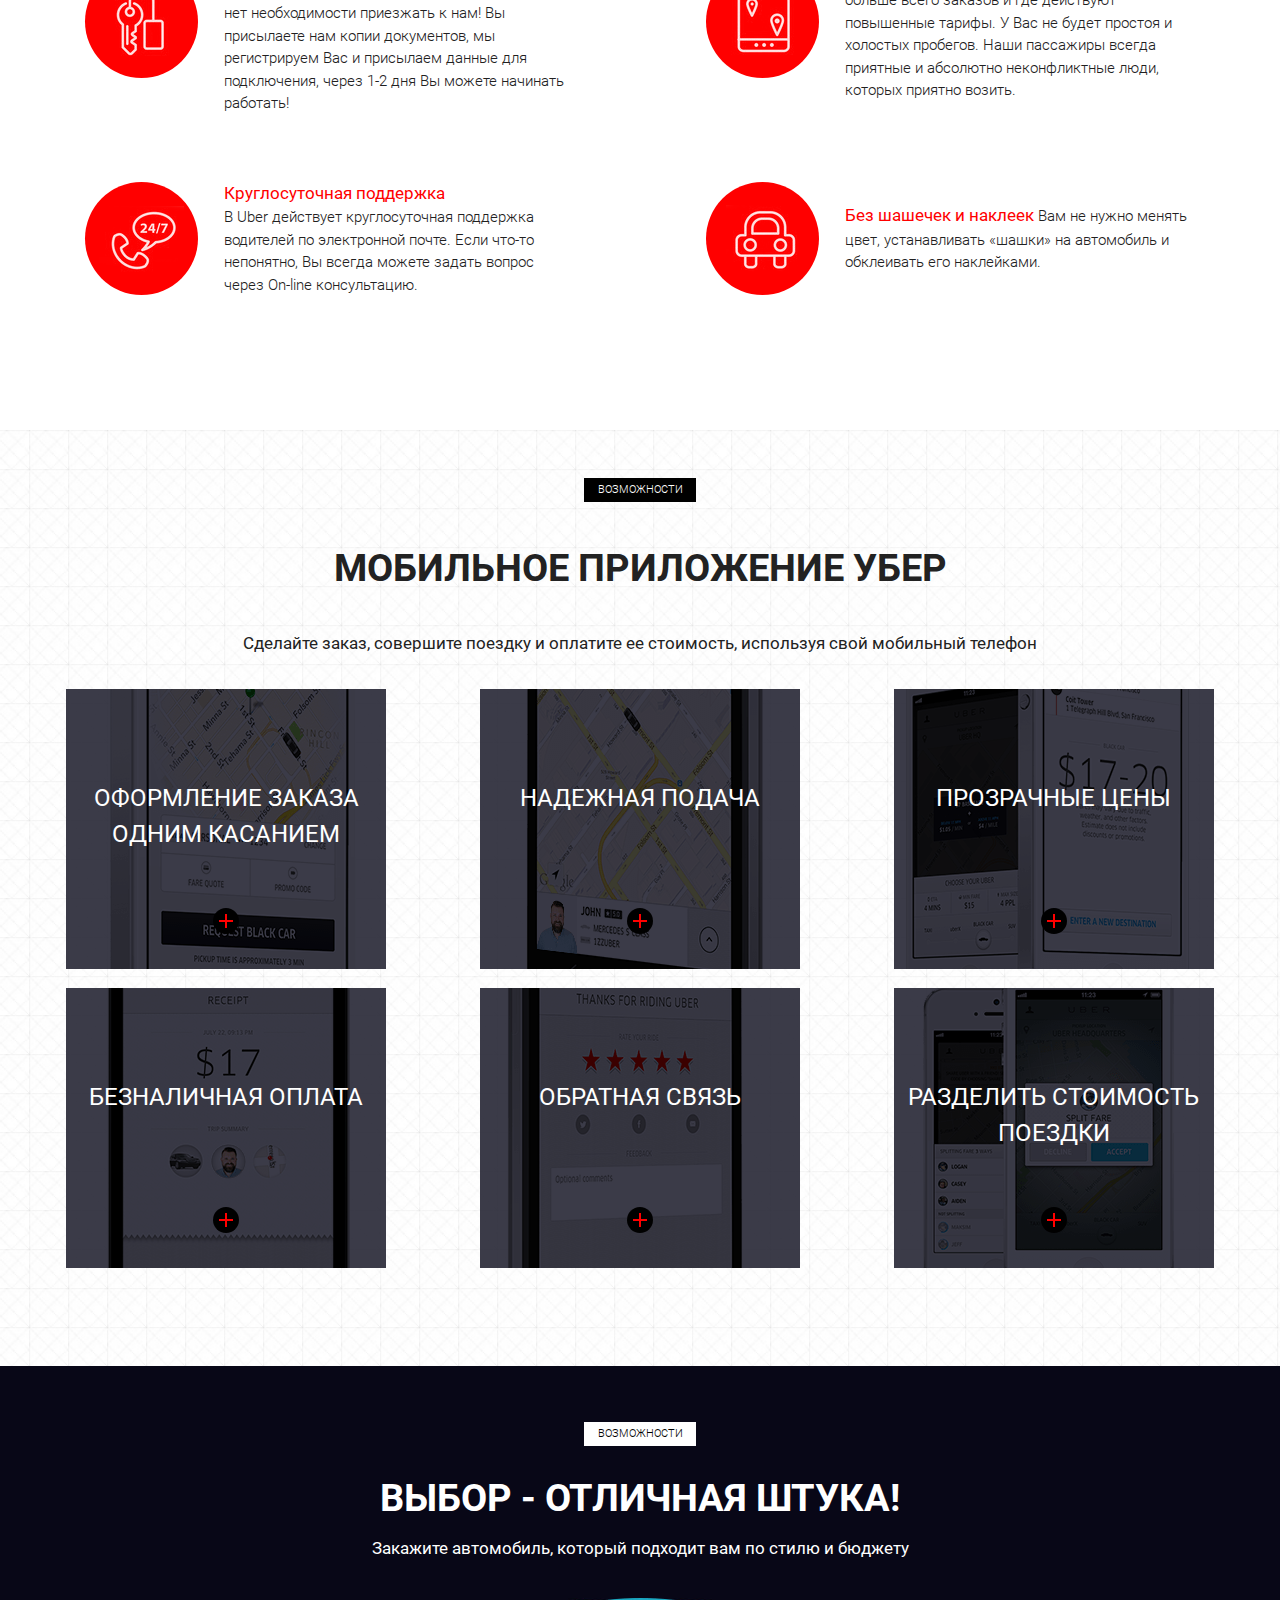
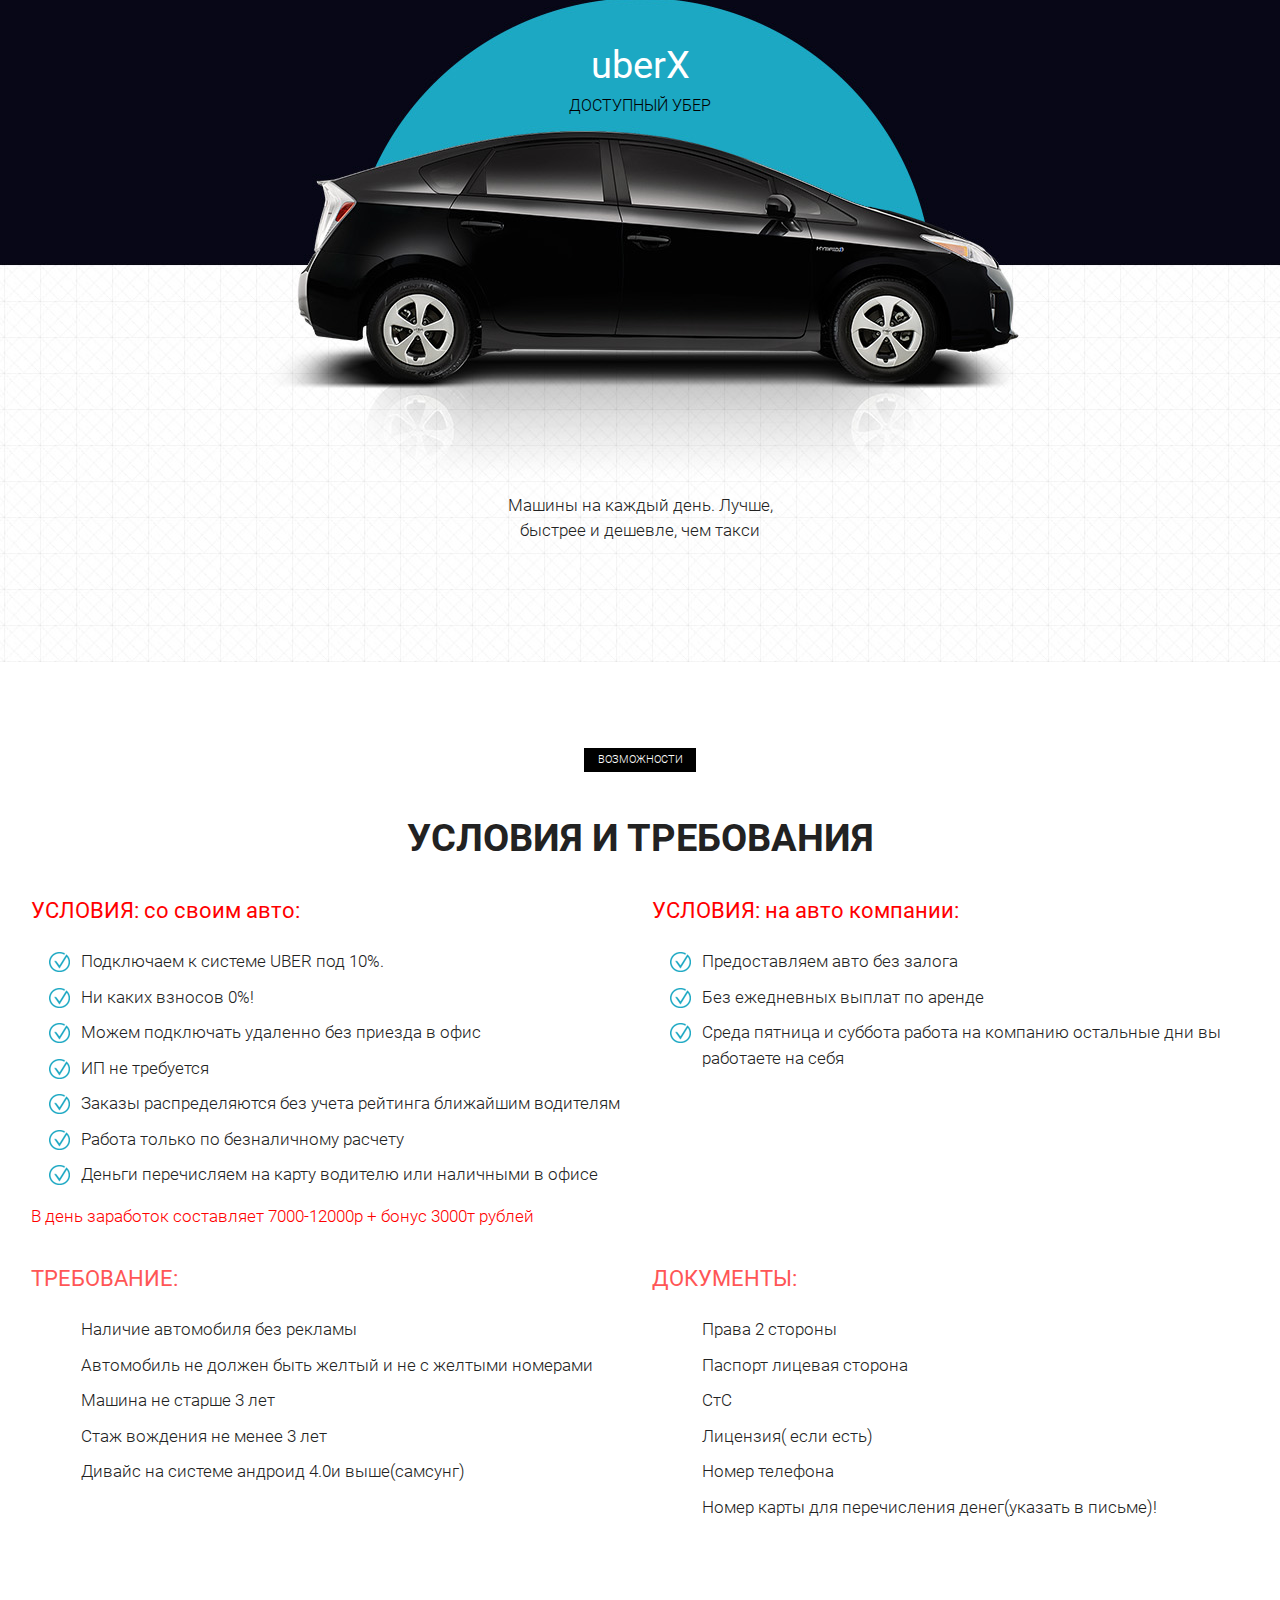
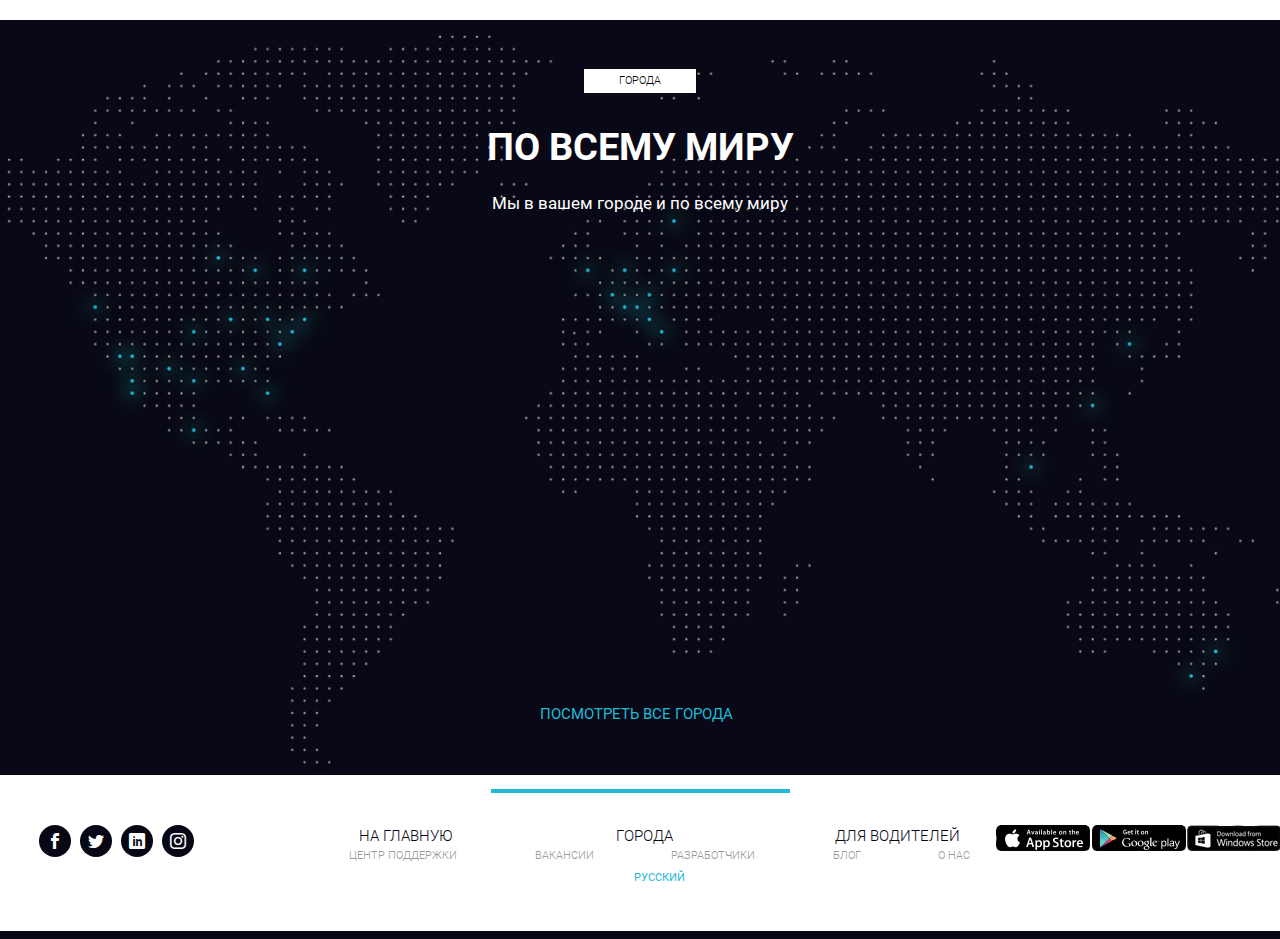
==== commit 1945fff5: "min reworks" ====
--- a/index.html
+++ b/index.html
@@ -10,6 +10,7 @@
   <link rel="stylesheet" href="css/bootstrap-grid.min.css">
   <link rel="stylesheet" href="css/fonts.css">
   <link rel="stylesheet" href="css/style.min.css">
+  <!-- hello, git test -->
 </head>
 <body>
   <nav>
--- a/css/style.min.css
+++ b/css/style.min.css
@@ -1 +1 @@
-*{font-family:"Roboto",sans-serif}@font-face{font-family:"Roboto";src:url("../fonts/Roboto-Bold.eot");src:url("../fonts/Roboto-Bold.eot?#iefix") format("embedded-opentype"),url("../fonts/Roboto-Bold.woff") format("woff"),url("../fonts/Roboto-Bold.ttf") format("truetype");font-weight:700;font-style:normal}@font-face{font-family:"Roboto";src:url("../fonts/Roboto-Light.eot");src:url("../fonts/Roboto-Light.eot?#iefix") format("embedded-opentype"),url("../fonts/Roboto-Light.woff") format("woff"),url("../fonts/Roboto-Light.ttf") format("truetype");font-weight:300;font-style:normal}@font-face{font-family:"Roboto";src:url("../fonts/Roboto-Regular.eot");src:url("../fonts/Roboto-Regular.eot?#iefix") format("embedded-opentype"),url("../fonts/Roboto-Regular.woff") format("woff"),url("../fonts/Roboto-Regular.ttf") format("truetype");font-weight:400;font-style:normal}nav{position:fixed;width:100%;height:50px;background-color:#212121;z-index:5}.hamburger{display:none}.menu{margin:0;list-style-type:none;display:-webkit-box;display:-ms-flexbox;display:flex;-webkit-box-pack:justify;-ms-flex-pack:justify;justify-content:space-between;padding:13px 70px;list-style-type:none}.menu_item{border-right:2px dotted #000;padding-right:45px;height:100%}.menu_item:last-child{border-right:0}.menu_link{font-size:15px;font-weight:300;color:#fff;text-decoration:none}.menu_link:hover{text-decoration:underline}header{position:relative;height:50px}.subheader{position:absolute;width:100%;height:84px;background-color:rgba(0,0,0,.6);top:50px}.subheader .subheader_official{opacity:.5;font-size:13px;font-weight:100;color:#fff;margin-top:6px}.subheader .subheader_logo{max-width:100%;margin-top:16px;display:block}.subheader .subheader_logo img{width:100%}.subheader .subheader_call{margin-top:16px;font-size:12px;font-weight:300;color:#fff;text-align:right}.subheader .subheader_call_link{font-size:22px;font-weight:400;text-transform:uppercase;color:#fff;margin-top:8px;text-decoration:none;text-align:right;display:block}.subheader .subheader_call_link:hover{text-decoration:underline}.subheader .subheader_btn{width:178px;height:52px;background-image:-webkit-gradient(linear, left bottom, left top, from(#1eacc7), to(#4ce2ff));background-image:linear-gradient(0deg, #1eacc7 0%, #4ce2ff 100%);-webkit-box-shadow:inset 0px -3px 0px 0px rgba(0,0,0,.11);box-shadow:inset 0px -3px 0px 0px rgba(0,0,0,.11);margin-top:16px;border:none;border-radius:5px}.subheader .subheader_btn:hover{background-image:none;background-color:#1eacc7}.subheader .s_btn_txt{font-size:14px;font-weight:400;text-transform:uppercase;text-shadow:1px 1px 0px rgba(0,0,0,.2);color:#fff}.promo{min-height:800px;background:url(..//img/bg_first.jpg) center center/cover no-repeat;padding:151px 0 135px 0}.promo .promo_header{margin:0;margin-top:67px;font-size:60px;font-weight:700;text-transform:uppercase;color:#fff;text-align:center;line-height:60px}.promo .promo_subheader{margin:0;margin-top:22px;font-size:36px;font-weight:700;text-transform:uppercase;color:#fff;text-align:center;line-height:36px}.promo .promo_descr{margin-top:23px;font-size:18px;font-weight:400;color:#fff;text-align:center;line-height:24px}.promo .promo_btn{display:block;margin:0 auto;margin-top:115px;width:265px;height:69px;background-image:-webkit-gradient(linear, left bottom, left top, from(#1eacc7), to(#4ce2ff));background-image:linear-gradient(0deg, #1eacc7 0%, #4ce2ff 100%);border:none;-webkit-box-shadow:inset 0px -4px 0px 0px rgba(0,0,0,.11);box-shadow:inset 0px -4px 0px 0px rgba(0,0,0,.11);border-radius:5px;font-size:18px;font-weight:400;text-transform:uppercase;text-shadow:1px 1px 0px rgba(0,0,0,.2);color:#fff}.promo .promo_btn:hover{background-image:none;background-color:#1eacc7}.label{width:112px;height:24px;background-color:#000;display:block;margin:0 auto;font-size:11px;font-weight:100;text-transform:uppercase;color:#fff;text-align:center;padding:4px 0 0 0}.title{font-size:38px;font-weight:700;text-transform:uppercase;color:#222;text-align:center;margin-top:44px;margin-bottom:40px}.subtitle{font-size:17px;font-weight:400;color:#222;text-align:center}.advantages{min-height:900px;background-color:#fff;padding:71px 0 65px 0}.advantages .adv_itm{display:-webkit-box;display:-ms-flexbox;display:flex;-webkit-box-pack:center;-ms-flex-pack:center;justify-content:center;-webkit-box-align:center;-ms-flex-align:center;align-items:center;margin-bottom:35px;height:182px}.advantages .adv_round{width:113px;height:113px;background-color:#1eacc7;border-radius:100%;display:-webkit-box;display:-ms-flexbox;display:flex;-webkit-box-pack:center;-ms-flex-pack:center;justify-content:center;-webkit-box-align:center;-ms-flex-align:center;align-items:center;margin:0}.advantages .adv_descr{width:350px;margin-left:26px;font-size:15px;font-weight:300;color:#202020}.advantages .adv_subh{font-size:17px;font-weight:400;color:#1eacc7}.mbl{min-height:864px;padding:48px 0 79px 0;background:url("../img/mobile_bg.jpg") center center/cover no-repeat}.mbl .row{margin-top:32px}.mbl_itm{width:320px;height:280px;margin:0 auto;margin-bottom:19px;padding:91px 0 0 0;position:relative}.mbl_itm_1{background:url("../img/icons/mobile_icons/1_mobile.png") center center/cover no-repeat}.mbl_itm_2{background:url("../img/icons/mobile_icons/2_mobile.png") center center/cover no-repeat}.mbl_itm_3{background:url("../img/icons/mobile_icons/3_mobile.png") center center/cover no-repeat}.mbl_itm_4{background:url("../img/icons/mobile_icons/4_mobile.png") center center/cover no-repeat}.mbl_itm_5{background:url("../img/icons/mobile_icons/5_mobile.png") center center/cover no-repeat}.mbl_itm_6{background:url("../img/icons/mobile_icons/6_mobile.png") center center/cover no-repeat}.mbl_itm_sbtl{font-size:24px;font-weight:400;text-transform:uppercase;color:#fff;text-align:center}.mbl_itm_pls{width:26px;height:26px;background-color:#000;border-radius:100%;margin:0 auto;display:-webkit-box;display:-ms-flexbox;display:flex;-webkit-box-pack:center;-ms-flex-pack:center;justify-content:center;-webkit-box-align:center;-ms-flex-align:center;align-items:center;position:absolute;bottom:35px;left:50%;-webkit-transform:translateX(-50%);transform:translateX(-50%);cursor:pointer}.mbl_itm_pls::before{content:"";display:block;width:14px;height:2px;background-color:#1eacc7;-webkit-transition:.5s;transition:.5s}.mbl_itm_pls::after{content:"";display:block;width:2px;height:14px;background-color:#1eacc7;position:absolute;left:50%;-webkit-transform:translateX(-50%);transform:translateX(-50%);-webkit-transition:.5s;transition:.5s}.mbl_itm_pls:hover:before,.mbl_itm_pls:hover::after{background-color:#ff5656}.oppies{background:url("../img/car_bg.jpg") center center/cover no-repeat;padding:56px 0 0 0;min-height:896px}.oppies .label{background-color:#fff;color:#000}.oppies .title{margin-top:30px;color:#fff;margin-bottom:0}.oppies .subtitle{color:#fff;text-align:center;margin-top:15px}.oppies .sbsbtl{font-size:38px;font-weight:400;text-align:center;margin-top:75px;color:#fff}.oppies .sbsbtl_2{font-size:16px;font-weight:300;text-transform:uppercase;color:#000;text-align:center}.oppies .undtl{font-size:17px;font-weight:300;color:#222;text-align:center;width:300px;display:block;margin:0 auto;margin-top:375px}.require{padding:86px 0 84px 0}.require .title{margin-bottom:0}.require_title{font-size:22px;font-weight:400;color:#1eacc7;margin-top:33px}.require_list{font-size:17px;font-weight:300;color:#222;list-style-type:none;padding-left:50px;margin-top:22px}.require_list li{margin-bottom:10px;position:relative}.require_list li::before{content:"";position:absolute;left:-32px;top:3px;display:inline-block;vertical-align:middle;width:21px;height:20px;background:url("../img/blue_V.png") center center/cover no-repeat}.require_undttl{font-size:17px;font-weight:300;color:#1eacc7}.require .bloody .require_title{color:#ff5656}.require .bloody .require_list li::before{background:url("../img/red_V.png") center center/cover no-repeat}.cities{padding:49px 0 49px 0;background:url("../img/bot_bg_world.jpg") center center/cover no-repeat}.cities .label{background-color:#fff;color:#000}.cities .title{margin-top:32px;color:#fff;margin-bottom:0}.cities .subtitle{color:#fff;text-align:center;margin-top:20px;margin-bottom:486px}.cities .acity{display:block;margin:0 auto;width:200px}.cities a{font-size:15px;font-weight:400;text-transform:uppercase;color:#1fbad6;text-decoration:none}footer{min-height:156px;background-color:#fff;padding:14px 0 0 0}footer .bline{width:299px;height:4px;background-color:#1fbad6;display:block;margin:0 auto}footer .container{display:-webkit-box;display:-ms-flexbox;display:flex;-webkit-box-pack:justify;-ms-flex-pack:justify;justify-content:space-between;margin:32px 23px 23px 39px;padding:0;-webkit-box-align:start;-ms-flex-align:start;align-items:flex-start}footer .container .footer_fblock1{min-height:30px;display:-webkit-box;display:-ms-flexbox;display:flex;direction:row;-webkit-box-pack:left;-ms-flex-pack:left;justify-content:left;width:25%}footer .container .footer_fblock1 .round_sm{width:32px;height:32px;background-color:#070716;border-radius:100%;margin-right:9px;position:relative}footer .container .footer_fblock1 .round_sm .sm_ico{position:absolute;left:50%;top:50%;-webkit-transform:translate(-50%, -50%);transform:translate(-50%, -50%);-webkit-transition:.5s;transition:.5s;color:#fff}footer .container .footer_fblock2{width:50%}footer .container .footer_fblock2 .black{display:-webkit-box;display:-ms-flexbox;display:flex;-webkit-box-pack:justify;-ms-flex-pack:justify;justify-content:space-between;padding:0 10px;width:100%}footer .container .footer_fblock2 .black .black_link{font-size:15px;font-weight:300;text-transform:uppercase;color:#070716;text-decoration:none;text-align:center;margin:0}footer .container .footer_fblock2 .grey{display:-webkit-box;display:-ms-flexbox;display:flex;-webkit-box-pack:justify;-ms-flex-pack:justify;justify-content:space-between;width:100%;padding-bottom:6px}footer .container .footer_fblock2 .grey .grey_link{font-size:11px;font-weight:300;text-transform:uppercase;color:#999;text-decoration:none;margin-right:21px}footer .container .footer_fblock2 .grey .last{margin-right:0}footer .container .footer_fblock2 .b{display:block;margin:0 auto}footer .container .footer_fblock2 .b .b_link{display:block;margin:0 auto;text-decoration:none;font-size:11px;font-weight:400;text-transform:uppercase;color:#1fbad6;text-align:center}footer .container .footer_fblock3{width:25%;display:-webkit-box;display:-ms-flexbox;display:flex;-webkit-box-pack:end;-ms-flex-pack:end;justify-content:flex-end}.black_line{width:100%;height:8px;background-color:#070716}.subheader .xs-visible{display:none}@media(min-width: 1199px){.container{max-width:97%}}@media(max-width: 1199px){.menu .menu_item{padding-right:20px}.menu .menu_link{font-size:13px}.promo .promo_header{font-size:50px}.row .adv_itm .adv_descr{max-width:280px}.row .mbl_itm{width:280px}footer .container{margin:0 auto}footer .container .footer_fblock1{width:25%}footer .container .footer_fblock2{width:50%}footer .container .footer_fblock3{-webkit-box-orient:vertical;-webkit-box-direction:normal;-ms-flex-direction:column;flex-direction:column;-webkit-box-align:center;-ms-flex-align:center;align-items:center}footer .container .footer_fblock3 .app_dwld_links{width:25%}footer .container .footer_fblock3 .app_dwld_links img{width:100%}.subheader .subheader_call{font-size:11px}.subheader .subheader_call_link{font-size:18px}}@media(max-width: 991px){.container .menu{padding:13px 0}.container .menu_item{padding-right:14px}.container .menu_link{font-size:11px}.container .row .mbl_itm{width:215px}.container .row .subheader_official{font-size:11px}.subheader .subheader_call_link{font-size:20px}.subheader .subheader_btn{width:100%;height:40px;margin-top:21px}.promo .promo_header{font-size:40px}.promo .promo_subheader{font-size:30px}.advantages .adv_itm{-webkit-box-orient:vertical;-webkit-box-direction:normal;-ms-flex-direction:column;flex-direction:column;-webkit-box-pack:start;-ms-flex-pack:start;justify-content:flex-start;height:340px}.advantages .adv_itm .adv_descr{margin-top:20px}}@media(max-width: 767px){.container .xs-hidden{display:none}.container .xs-visible{display:block}.container .menu{position:fixed;-webkit-box-orient:vertical;-webkit-box-direction:normal;-ms-flex-direction:column;flex-direction:column;top:0;left:-100%;width:50%;height:100vh;padding:20px 15px;background-color:rgba(0,0,0,.8);-webkit-box-pack:center;-ms-flex-pack:center;justify-content:center;-webkit-box-align:center;-ms-flex-align:center;align-items:center;-webkit-transition:.5s;transition:.5s}.container .menu_active{left:0}.container .menu_item{padding-right:0;border:0;height:35px}.container .menu_link{font-size:20px}nav .hamburger{display:block;position:absolute;right:10px;top:50%;-webkit-transform:translateY(-50%);transform:translateY(-50%);width:26px;height:12px;padding-top:1px}nav .hamburger span{display:block;height:2px;width:100%;background-color:#fff;margin-bottom:2px;-webkit-transition:.5s;transition:.5s}nav .hamburger_active span{margin-bottom:-2px}nav .hamburger_active span:first-child{-webkit-transform:rotate(-45deg);transform:rotate(-45deg)}nav .hamburger_active span:nth-child(2){display:none}nav .hamburger_active span:nth-child(3){-webkit-transform:rotate(45deg);transform:rotate(45deg)}.subheader .subheader_call_link{font-size:16px;text-align:center;display:block;margin-top:10px}.subheader .subheader_btn{margin:0 auto;display:block;width:200px;height:40px;margin-top:5px}.promo .promo_header{line-height:45px}footer .container{-webkit-box-orient:vertical;-webkit-box-direction:normal;-ms-flex-direction:column;flex-direction:column}footer .container .footer_fblock1{margin-top:22px;width:100%;-webkit-box-ordinal-group:3;-ms-flex-order:2;order:2;-webkit-box-pack:center;-ms-flex-pack:center;justify-content:center}footer .container .footer_fblock2{margin-top:20px;width:100%;-webkit-box-ordinal-group:2;-ms-flex-order:1;order:1;-webkit-box-pack:center;-ms-flex-pack:center;justify-content:center}footer .container .footer_fblock3{margin-top:20px;width:100%;-webkit-box-ordinal-group:4;-ms-flex-order:3;order:3;-webkit-box-pack:center;-ms-flex-pack:center;justify-content:center;-webkit-box-orient:horizontal;-webkit-box-direction:normal;-ms-flex-direction:row;flex-direction:row;margin-bottom:20px}.black_line{display:none}.oppies .sbsbtl{margin-top:0}}@media(max-width: 575px){.container .menu{width:85%}.container .menu .menu_item{width:100%;text-align:center;padding:4px 0 4px 0}.container .menu .menu_link{display:block;font-size:20px}nav{height:30px}header{height:30px}.subheader{height:60px;top:30px}.subheader .subheader_call_link{font-size:12px;margin-top:10px}.subheader .subheader_btn{width:110px;height:22px;margin-top:5px}.subheader .subheader_btn span{font-size:10px;display:block}.promo{padding-bottom:32px;min-height:400px}.promo .promo_btn{width:216px;height:56px}.promo .promo_header{font-size:30px;padding:0 27px 0 27px}.promo .promo_subheader{font-size:20px}.xxs-hidden{display:none}.title{font-size:16px;margin-top:15px;margin-bottom:0}.adv_itm{margin-top:22px}.adv_itm:nth-child(4){height:270px}.row .col-12:last-child .adv_itm:first-child{height:300px}.row .col-12:last-child .adv_itm:last-child{height:227px;margin-bottom:24px}.advantages{padding:22px 0 0 0}.mbl{background:#fff}.mbl .subtitle{font-size:14px}.mbl .container .mbl_itm{width:290px;height:254px;padding:81px 48px 0 48px}.mbl .container .mbl_itm_sbtl{font-size:18px}.oppies{background:url("../img/micro_auto_bg.jpg") center center/cover no-repeat;height:390px;min-height:390px;padding:25px 0 0 0}.oppies .sbsbtl{margin-top:45px;font-size:16px}.oppies .sbsbtl_2{font-size:10px;font-weight:400}.oppies .undtl{font-size:17px;color:#fff;margin-top:150px;width:250px}.require{padding:25px 0 25px 0}.require_title{font-size:16px}.require_list{font-size:14px;padding-left:30px}.require_undttl{font-size:14px}.cities .subtitle{font-size:14px}footer .container .footer_fblock2 .black .black_link{font-weight:400}footer .container .footer_fblock2 .grey{-ms-flex-wrap:wrap;flex-wrap:wrap;padding:0 38px 0 38px}footer .container .footer_fblock2 .grey .grey_link{margin-right:0}footer .bline{width:253px}}/*# sourceMappingURL=style.min.css.map */+*{font-family:Roboto,sans-serif}@font-face{font-family:Roboto;src:url(../fonts/Roboto-Bold.eot);src:url(../fonts/Roboto-Bold.eot?#iefix) format("embedded-opentype"),url(../fonts/Roboto-Bold.woff) format("woff"),url(../fonts/Roboto-Bold.ttf) format("truetype");font-weight:700;font-style:normal}@font-face{font-family:Roboto;src:url(../fonts/Roboto-Light.eot);src:url(../fonts/Roboto-Light.eot?#iefix) format("embedded-opentype"),url(../fonts/Roboto-Light.woff) format("woff"),url(../fonts/Roboto-Light.ttf) format("truetype");font-weight:300;font-style:normal}@font-face{font-family:Roboto;src:url(../fonts/Roboto-Regular.eot);src:url(../fonts/Roboto-Regular.eot?#iefix) format("embedded-opentype"),url(../fonts/Roboto-Regular.woff) format("woff"),url(../fonts/Roboto-Regular.ttf) format("truetype");font-weight:400;font-style:normal}nav{position:fixed;width:100%;height:50px;background-color:#212121;z-index:5}.hamburger{display:none}.menu{margin:0;list-style-type:none;display:flex;justify-content:space-between;padding:13px 70px;list-style-type:none}.menu_item{border-right:2px dotted #000;padding-right:45px;height:100%}.menu_item:last-child{border-right:0}.menu_link{font-size:15px;font-weight:300;color:#fff;text-decoration:none}.menu_link:hover{text-decoration:underline}header{position:relative;height:50px}.subheader{position:absolute;width:100%;height:84px;background-color:rgba(0,0,0,.6);top:50px}.subheader .subheader_official{opacity:.5;font-size:13px;font-weight:100;color:#fff;margin-top:6px}.subheader .subheader_logo{max-width:100%;margin-top:16px;display:block}.subheader .subheader_logo img{width:100%}.subheader .subheader_call{margin-top:16px;font-size:12px;font-weight:300;color:#fff;text-align:right}.subheader .subheader_call_link{font-size:22px;font-weight:400;text-transform:uppercase;color:#fff;margin-top:8px;text-decoration:none;text-align:right;display:block}.subheader .subheader_call_link:hover{text-decoration:underline}.subheader .subheader_btn{width:178px;height:52px;background-image:linear-gradient(0deg,red 0,#4ce2ff 100%);box-shadow:inset 0 -3px 0 0 rgba(0,0,0,.11);margin-top:16px;border:none;border-radius:5px}.subheader .subheader_btn:hover{background-image:none;background-color:red}.subheader .s_btn_txt{font-size:14px;font-weight:400;text-transform:uppercase;text-shadow:1px 1px 0 rgba(0,0,0,.2);color:#fff}.promo{min-height:800px;background:url(../img/bg_first.jpg) center center/cover no-repeat;padding:151px 0 135px 0}.promo .promo_header{margin:0;margin-top:67px;font-size:60px;font-weight:700;text-transform:uppercase;color:#fff;text-align:center;line-height:60px}.promo .promo_subheader{margin:0;margin-top:22px;font-size:36px;font-weight:700;text-transform:uppercase;color:#fff;text-align:center;line-height:36px}.promo .promo_descr{margin-top:23px;font-size:18px;font-weight:400;color:#fff;text-align:center;line-height:24px}.promo .promo_btn{display:block;margin:0 auto;margin-top:115px;width:265px;height:69px;background-image:linear-gradient(0deg,red 0,#4ce2ff 100%);border:none;box-shadow:inset 0 -4px 0 0 rgba(0,0,0,.11);border-radius:5px;font-size:18px;font-weight:400;text-transform:uppercase;text-shadow:1px 1px 0 rgba(0,0,0,.2);color:#fff}.promo .promo_btn:hover{background-image:none;background-color:red}.label{width:112px;height:24px;background-color:#000;display:block;margin:0 auto;font-size:11px;font-weight:100;text-transform:uppercase;color:#fff;text-align:center;padding:4px 0 0 0}.title{font-size:38px;font-weight:700;text-transform:uppercase;color:#222;text-align:center;margin-top:44px;margin-bottom:40px}.subtitle{font-size:17px;font-weight:400;color:#222;text-align:center}.advantages{min-height:900px;background-color:#fff;padding:71px 0 65px 0}.advantages .adv_itm{display:flex;justify-content:center;align-items:center;margin-bottom:35px;height:182px}.advantages .adv_round{width:113px;height:113px;background-color:red;border-radius:100%;display:flex;justify-content:center;align-items:center;margin:0}.advantages .adv_descr{width:350px;margin-left:26px;font-size:15px;font-weight:300;color:#202020}.advantages .adv_subh{font-size:17px;font-weight:400;color:red}.mbl{min-height:864px;padding:48px 0 79px 0;background:url(../img/mobile_bg.jpg) center center/cover no-repeat}.mbl .row{margin-top:32px}.mbl_itm{width:320px;height:280px;margin:0 auto;margin-bottom:19px;padding:91px 0 0 0;position:relative}.mbl_itm_1{background:url(../img/icons/mobile_icons/1_mobile.png) center center/cover no-repeat}.mbl_itm_2{background:url(../img/icons/mobile_icons/2_mobile.png) center center/cover no-repeat}.mbl_itm_3{background:url(../img/icons/mobile_icons/3_mobile.png) center center/cover no-repeat}.mbl_itm_4{background:url(../img/icons/mobile_icons/4_mobile.png) center center/cover no-repeat}.mbl_itm_5{background:url(../img/icons/mobile_icons/5_mobile.png) center center/cover no-repeat}.mbl_itm_6{background:url(../img/icons/mobile_icons/6_mobile.png) center center/cover no-repeat}.mbl_itm_sbtl{font-size:24px;font-weight:400;text-transform:uppercase;color:#fff;text-align:center}.mbl_itm_pls{width:26px;height:26px;background-color:#000;border-radius:100%;margin:0 auto;display:flex;justify-content:center;align-items:center;position:absolute;bottom:35px;left:50%;transform:translateX(-50%);cursor:pointer}.mbl_itm_pls::before{content:"";display:block;width:14px;height:2px;background-color:red;transition:.5s}.mbl_itm_pls::after{content:"";display:block;width:2px;height:14px;background-color:red;position:absolute;left:50%;transform:translateX(-50%);transition:.5s}.mbl_itm_pls:hover::after,.mbl_itm_pls:hover:before{background-color:#ff5656}.oppies{background:url(../img/car_bg.jpg) center center/cover no-repeat;padding:56px 0 0 0;min-height:896px}.oppies .label{background-color:#fff;color:#000}.oppies .title{margin-top:30px;color:#fff;margin-bottom:0}.oppies .subtitle{color:#fff;text-align:center;margin-top:15px}.oppies .sbsbtl{font-size:38px;font-weight:400;text-align:center;margin-top:75px;color:#fff}.oppies .sbsbtl_2{font-size:16px;font-weight:300;text-transform:uppercase;color:#000;text-align:center}.oppies .undtl{font-size:17px;font-weight:300;color:#222;text-align:center;width:300px;display:block;margin:0 auto;margin-top:375px}.require{padding:86px 0 84px 0}.require .title{margin-bottom:0}.require_title{font-size:22px;font-weight:400;color:red;margin-top:33px}.require_list{font-size:17px;font-weight:300;color:#222;list-style-type:none;padding-left:50px;margin-top:22px}.require_list li{margin-bottom:10px;position:relative}.require_list li::before{content:"";position:absolute;left:-32px;top:3px;display:inline-block;vertical-align:middle;width:21px;height:20px;background:url(../img/blue_V.png) center center/cover no-repeat}.require_undttl{font-size:17px;font-weight:300;color:red}.require .bloody .require_title{color:#ff5656}.require .bloody .require_list li::before{background:url(../img/red_V.png) center center/cover no-repeat}.cities{padding:49px 0 49px 0;background:url(../img/bot_bg_world.jpg) center center/cover no-repeat}.cities .label{background-color:#fff;color:#000}.cities .title{margin-top:32px;color:#fff;margin-bottom:0}.cities .subtitle{color:#fff;text-align:center;margin-top:20px;margin-bottom:486px}.cities .acity{display:block;margin:0 auto;width:200px}.cities a{font-size:15px;font-weight:400;text-transform:uppercase;color:#1fbad6;text-decoration:none}footer{min-height:156px;background-color:#fff;padding:14px 0 0 0}footer .bline{width:299px;height:4px;background-color:#1fbad6;display:block;margin:0 auto}footer .container{display:flex;justify-content:space-between;margin:32px 23px 23px 39px;padding:0;align-items:flex-start}footer .container .footer_fblock1{min-height:30px;display:flex;direction:row;justify-content:left;width:25%}footer .container .footer_fblock1 .round_sm{width:32px;height:32px;background-color:#070716;border-radius:100%;margin-right:9px;position:relative}footer .container .footer_fblock1 .round_sm .sm_ico{position:absolute;left:50%;top:50%;transform:translate(-50%,-50%);transition:.5s;color:#fff}footer .container .footer_fblock2{width:50%}footer .container .footer_fblock2 .black{display:flex;justify-content:space-between;padding:0 10px;width:100%}footer .container .footer_fblock2 .black .black_link{font-size:15px;font-weight:300;text-transform:uppercase;color:#070716;text-decoration:none;text-align:center;margin:0}footer .container .footer_fblock2 .grey{display:flex;justify-content:space-between;width:100%;padding-bottom:6px}footer .container .footer_fblock2 .grey .grey_link{font-size:11px;font-weight:300;text-transform:uppercase;color:#999;text-decoration:none;margin-right:21px}footer .container .footer_fblock2 .grey .last{margin-right:0}footer .container .footer_fblock2 .b{display:block;margin:0 auto}footer .container .footer_fblock2 .b .b_link{display:block;margin:0 auto;text-decoration:none;font-size:11px;font-weight:400;text-transform:uppercase;color:#1fbad6;text-align:center}footer .container .footer_fblock3{width:25%;display:flex;justify-content:flex-end}.black_line{width:100%;height:8px;background-color:#070716}.subheader .xs-visible{display:none}@media(min-width:1199px){.container{max-width:97%}.subheader .subheader_logo img{max-height:45px;max-width:400px}}@media(max-width:1199px){.menu .menu_item{padding-right:20px}.menu .menu_link{font-size:13px}.promo .promo_header{font-size:50px}.row .adv_itm .adv_descr{max-width:280px}.row .mbl_itm{width:280px}footer .container{margin:0 auto}footer .container .footer_fblock1{width:25%}footer .container .footer_fblock2{width:50%}footer .container .footer_fblock3{flex-direction:column;align-items:center}footer .container .footer_fblock3 .app_dwld_links{width:25%}footer .container .footer_fblock3 .app_dwld_links img{width:100%}.subheader .subheader_call{font-size:11px}.subheader .subheader_call_link{font-size:18px}}@media(max-width:991px){.container .menu{padding:13px 0}.container .menu_item{padding-right:14px}.container .menu_link{font-size:11px}.container .row .mbl_itm{width:215px}.container .row .subheader_official{font-size:11px}.subheader .subheader_call_link{font-size:20px}.subheader .subheader_btn{width:100%;height:40px;margin-top:21px}.promo .promo_header{font-size:40px}.promo .promo_subheader{font-size:30px}.advantages .adv_itm{flex-direction:column;justify-content:flex-start;height:340px}.advantages .adv_itm .adv_descr{margin-top:20px}}@media(max-width:767px){.container .xs-hidden{display:none}.container .xs-visible{display:block}.container .menu{position:fixed;flex-direction:column;top:0;left:-100%;width:50%;height:100vh;padding:20px 15px;background-color:rgba(0,0,0,.8);justify-content:center;align-items:center;transition:.5s}.container .menu_active{left:0}.container .menu_item{padding-right:0;border:0;height:35px}.container .menu_link{font-size:20px}nav .hamburger{display:block;position:absolute;right:10px;top:50%;transform:translateY(-50%);width:26px;height:12px;padding-top:1px}nav .hamburger span{display:block;height:2px;width:100%;background-color:#fff;margin-bottom:2px;transition:.5s}nav .hamburger_active span{margin-bottom:-2px}nav .hamburger_active span:first-child{transform:rotate(-45deg)}nav .hamburger_active span:nth-child(2){display:none}nav .hamburger_active span:nth-child(3){transform:rotate(45deg)}.subheader .subheader_call_link{font-size:16px;text-align:center;display:block;margin-top:10px}.subheader .subheader_btn{margin:0 auto;display:block;width:200px;height:40px;margin-top:5px}.promo .promo_header{line-height:45px}footer .container{flex-direction:column}footer .container .footer_fblock1{margin-top:22px;width:100%;order:2;justify-content:center}footer .container .footer_fblock2{margin-top:20px;width:100%;order:1;justify-content:center}footer .container .footer_fblock3{margin-top:20px;width:100%;order:3;justify-content:center;flex-direction:row;margin-bottom:20px}.black_line{display:none}.oppies .sbsbtl{margin-top:0}}@media(max-width:575px){.container .menu{width:85%}.container .menu .menu_item{width:100%;text-align:center;padding:4px 0 4px 0}.container .menu .menu_link{display:block;font-size:20px}nav{height:30px}header{height:30px}.subheader{height:60px;top:30px}.subheader .subheader_call_link{font-size:12px;margin-top:10px}.subheader .subheader_btn{width:110px;height:22px;margin-top:5px}.subheader .subheader_btn span{font-size:10px;display:block}.promo{padding-bottom:32px;min-height:400px}.promo .promo_btn{width:216px;height:56px}.promo .promo_header{font-size:30px;padding:0 27px 0 27px}.promo .promo_subheader{font-size:20px}.xxs-hidden{display:none}.title{font-size:16px;margin-top:15px;margin-bottom:0}.adv_itm{margin-top:22px}.adv_itm:nth-child(4){height:270px}.row .col-12:last-child .adv_itm:first-child{height:300px}.row .col-12:last-child .adv_itm:last-child{height:227px;margin-bottom:24px}.advantages{padding:22px 0 0 0}.mbl{background:#fff}.mbl .subtitle{font-size:14px}.mbl .container .mbl_itm{width:290px;height:254px;padding:81px 48px 0 48px}.mbl .container .mbl_itm_sbtl{font-size:18px}.oppies{background:url(../img/micro_auto_bg.jpg) center center/cover no-repeat;height:390px;min-height:390px;padding:25px 0 0 0}.oppies .sbsbtl{margin-top:45px;font-size:16px}.oppies .sbsbtl_2{font-size:10px;font-weight:400}.oppies .undtl{font-size:17px;color:#fff;margin-top:150px;width:250px}.require{padding:25px 0 25px 0}.require_title{font-size:16px}.require_list{font-size:14px;padding-left:30px}.require_undttl{font-size:14px}.cities .subtitle{font-size:14px}footer .container .footer_fblock2 .black .black_link{font-weight:400}footer .container .footer_fblock2 .grey{flex-wrap:wrap;padding:0 38px 0 38px}footer .container .footer_fblock2 .grey .grey_link{margin-right:0}footer .bline{width:253px}}